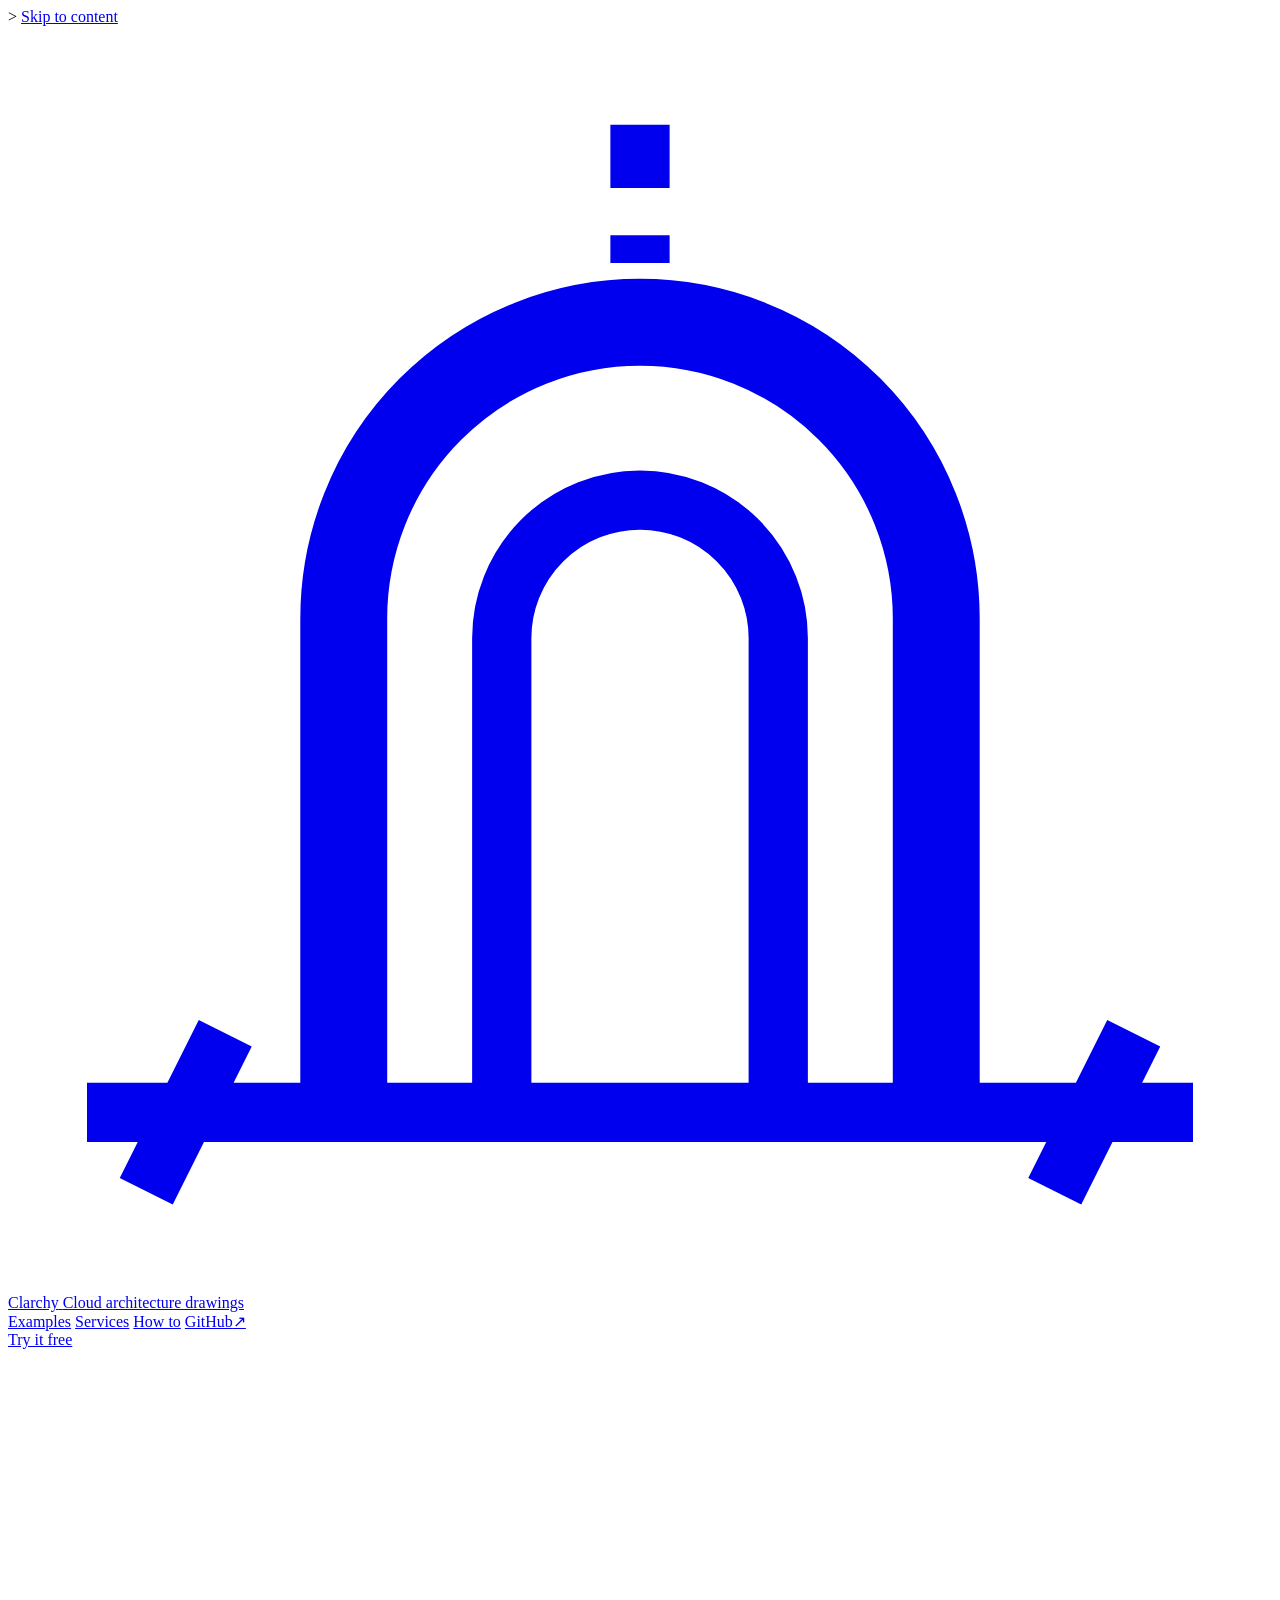
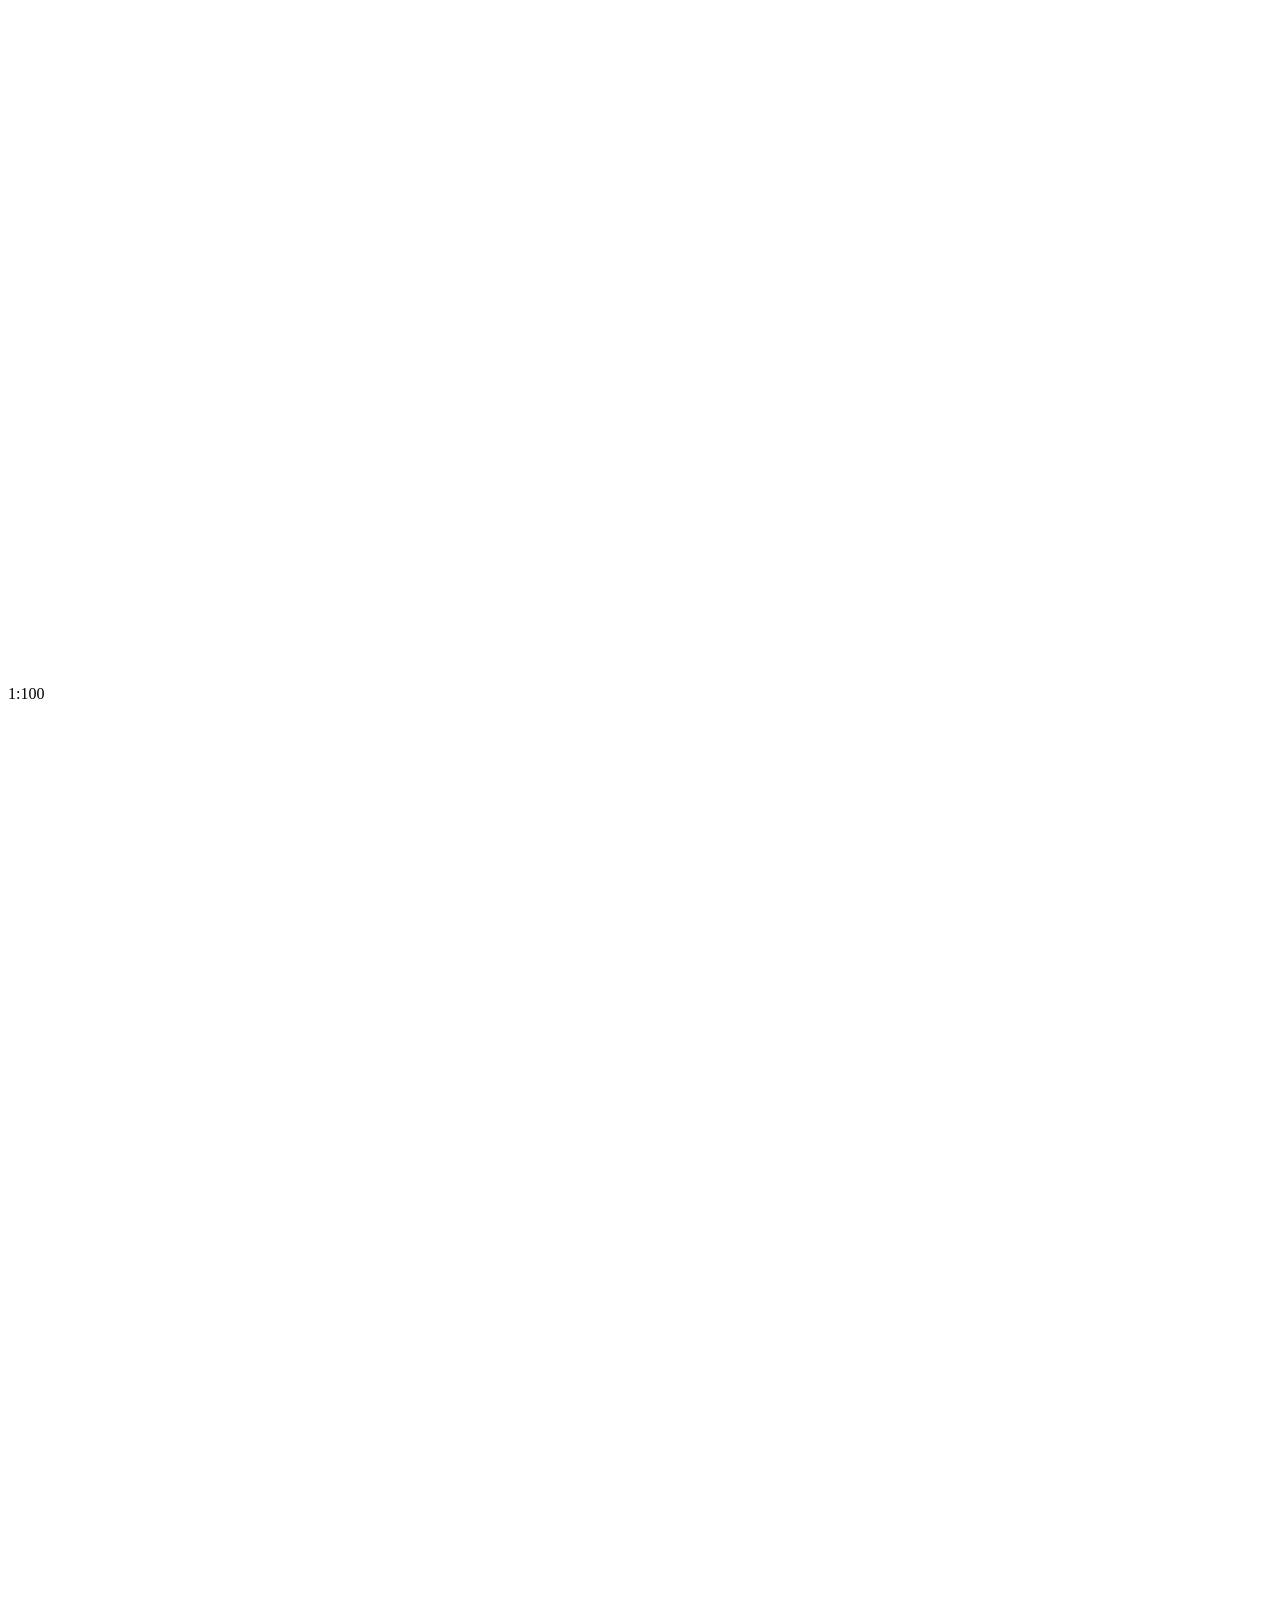
==== src/clarchy/static/index.html @ 5d0ce1a3 "Redesign the hero: what it does, that it's free, what to click The first frame now reads in two colu" ====
<!doctype html>
<html lang="en">
<head>
  <meta charset="utf-8">
  <meta name="viewport" content="width=device-width, initial-scale=1">
  <title>Clarchy · Cloud architecture from your requirements</title>
  <meta name="description" content="Paste a requirements brief or upload a document. Clarchy designs the cloud architecture, draws it for AWS, Azure, Google Cloud and open source, prices it and checks it against AI and data regulations.">
  <meta name="theme-color" content="#edf1f7" media="(prefers-color-scheme: light)">
  <meta name="theme-color" content="#0c1829" media="(prefers-color-scheme: dark)">
  <meta property="og:type" content="website">
  <meta property="og:site_name" content="Clarchy">
  <meta property="og:title" content="Clarchy · Cloud architecture from your requirements">
  <meta property="og:description" content="Diagrams, costs and policy checks for AWS, Azure, Google Cloud and open source, from a plain-language brief.">
  <meta property="og:url" content="https://clarchy.com/">
  <meta property="og:image" content="https://clarchy.com/og.png">
  <meta property="og:image:width" content="1200">
  <meta property="og:image:height" content="630">
  <meta property="og:image:alt" content="Clarchy: a cloud architecture drawing with its monthly cost">
  <meta name="twitter:card" content="summary_large_image">
  <link rel="canonical" href="https://clarchy.com/">
  <link rel="icon" href="/static/brand/favicon.ico" sizes="32x32">
  <link rel="icon" type="image/svg+xml" href="data:image/svg+xml,%3Csvg xmlns='http://www.w3.org/2000/svg' viewBox='0 0 32 32'%3E%3Crect width='32' height='32' rx='4' fill='%230a1f3d'/%3E%3Cg fill='none'%3E%3Cpath d='M4 26.5h24' stroke='%23edf1f7' stroke-width='2'/%3E%3Cpath d='M8.5 26.5V15a7.5 7.5 0 0 1 15 0v11.5' stroke='%23ff7a3d' stroke-width='2.6'/%3E%3Cpath d='M12.5 26.5V15.5a3.5 3.5 0 0 1 7 0v11' stroke='%23edf1f7' stroke-width='1.4'/%3E%3C/g%3E%3C/svg%3E">
  <link rel="apple-touch-icon" href="/static/brand/apple-touch-icon.png">
  <link rel="preload" href="/static/fonts/ibm-plex-sans-400.woff2" as="font" type="font/woff2" crossorigin>
  <link rel="preload" href="/static/fonts/archivo.woff2" as="font" type="font/woff2" crossorigin>
  <link rel="stylesheet" href="/static/app.css">
</head>
<body<!-- render:body-attrs -->>
  <a class="skip-link" href="#main">Skip to content</a>
  <header class="topbar">
    <a class="brand" href="/" aria-label="Clarchy home">
      <svg class="logo" viewBox="0 0 32 32" aria-hidden="true">
        <g fill="none" stroke="currentColor" stroke-width="1.5">
          <path d="M2 27.5h28M3.5 29.5l2-4M26.5 29.5l2-4"/>
          <path class="arch" d="M8.5 27.5V15a7.5 7.5 0 0 1 15 0v12.5" stroke-width="2.2"/>
          <path d="M12.5 27.5V15.5a3.5 3.5 0 0 1 7 0v12"/>
          <path d="M16 2.5v3.5" stroke-dasharray="1.6 1.2"/>
        </g>
      </svg>
      <span class="brand-name">Clarchy</span>
      <span class="brand-tag">Cloud architecture drawings</span>
    </a>
    <nav class="main-nav" aria-label="Sections">
      <a href="/examples/" class="main-link" data-page="examples">Examples</a>
      <a href="/services/" class="main-link" data-page="services">Services</a>
      <a href="/how-to/" class="main-link" data-page="howto">How to</a>
      <a href="https://github.com/namratabhatia21/Clarchy" class="main-link" target="_blank" rel="noopener noreferrer">GitHub<span class="ext-mark" aria-hidden="true">↗</span></a>
    </nav>
    <a class="nav-cta" href="/#brief" data-to-brief>Try it free</a>
  </header>

  <main id="main">
    <!-- Plan: describe the app, watch the agent work, explore the result -->
    <!-- page:plan -->
    <section class="page" id="page-plan" data-page="plan">
      <div class="plan-start" id="plan-start">
        <div class="instruments" aria-hidden="true">
          <div class="protractor">
            <svg class="dial-svg" viewBox="-380 -380 760 760"></svg>
            <svg class="needle-svg" viewBox="-380 -380 760 760"></svg>
          </div>
          <div class="scale-rule">
            <span class="scale-title">1:100</span>
            <svg class="scale-svg" viewBox="0 -10 48 620"></svg>
            <span class="scale-marker"></span>
          </div>
        </div>
        <section class="poster" id="poster" aria-labelledby="poster-title">
          <div class="hero-wrap">
            <div class="hero-copy">
              <p class="hero-eyebrow">Cloud architecture · AWS · Azure · Google Cloud · open source</p>
              <h1 class="poster-title lettered" id="poster-title"><span class="pt-in"><span style="--w:0">Brief</span> <span style="--w:1">in</span></span><span class="sr-only">,</span> <span class="pt-out"><span style="--w:2">drawing</span> <span style="--w:3">out</span></span><span class="sr-only">: cloud architecture drawings from your requirements</span></h1>
              <p class="hero-lead">Paste your requirements. Get a sized cloud architecture for AWS, Azure, Google Cloud or open source, priced on the three clouds. Free, in your browser.</p>
              <div class="hero-ctas">
                <button type="button" class="hero-btn hero-btn-primary" id="hero-cta" data-to-brief>Design my architecture <span aria-hidden="true">→</span></button>
                <button type="button" class="hero-btn hero-btn-ghost" data-sample-run="clinic-booking">See an example</button>
              </div>
              <p class="hero-trust">No sign-up · Runs in your browser · Word, PDF, Excel, Markdown</p>
            </div>
            <div class="hero-visual">
              <div class="poster-dial" aria-hidden="true"><!-- render:poster-dial --></div>
              <!-- render:poster-art -->
              <!-- render:hero-card -->
              <div class="hero-stamp" aria-hidden="true"><div><b>Priced daily</b><small>AWS · Azure · 8 regions</small></div></div>
            </div>
          </div>
          <div class="hero-drop" aria-hidden="true"><span>Drop your document to add it to the brief</span></div>
        </section>

        <section class="brief-frame" id="brief" aria-labelledby="brief-title">
        <div class="hero-grid">
        <div class="hero-main">
        <div class="hero">
          <p class="kicker"><!-- render:model-kicker --></p>
          <h2 id="brief-title">See your app as a model, <em>priced</em> before you build it.</h2>
          <p class="hero-sub">Paste a brief or upload a document. Clarchy designs the architecture on AWS, Azure, Google Cloud or open source, sizes every service and prices it for your region.</p>
        </div>

        <form class="composer marks" id="composer" novalidate>
          <p class="static-note" id="static-note"<!-- render:static-note-hidden -->>
            This demo has no server, so it replays recorded runs of the samples below.
            <a href="https://github.com/namratabhatia21/Clarchy#run-it-yourself" target="_blank" rel="noopener noreferrer">Run Clarchy yourself</a>
            to plan your own app.
          </p>
          <label class="sr-only" for="requirements">Requirements</label>
          <textarea id="requirements" rows="5" placeholder="A booking app for 40 clinics in the US. Patients sign in, book appointments and pay a deposit by card. HIPAA applies, about 120,000 patients, 99.95% uptime. The backend is already in Docker."></textarea>
          <div class="attachment" id="attachment" hidden>
            <span class="file-badge" id="file-badge"></span>
            <span class="file-name" id="file-name"></span>
            <span class="file-size" id="file-size"></span>
            <button type="button" class="icon-btn" id="file-remove" aria-label="Remove the attached document">×</button>
          </div>
          <div class="composer-bar">
            <label class="btn btn-ghost attach-btn" for="file-input" title="Word, PDF, Excel, Markdown or text, up to 10 MB">
              <svg viewBox="0 0 24 24" width="16" height="16" aria-hidden="true"><path d="M21 11.5 12.6 20a5.5 5.5 0 0 1-7.8-7.8l8.5-8.5a3.7 3.7 0 0 1 5.2 5.2l-8.5 8.5a1.8 1.8 0 0 1-2.6-2.6l7.8-7.8" fill="none" stroke="currentColor" stroke-width="1.8" stroke-linecap="round" stroke-linejoin="round"/></svg>
              Attach
            </label>
            <input type="file" id="file-input" class="sr-only" accept=".docx,.pdf,.xlsx,.md,.markdown,.txt,.csv">
            <label class="select-chip" id="region-option">
              <span>Region</span>
              <select id="region">
                <option value="">From the text</option><!-- render:regions -->
              </select>
            </label>
            <label class="select-chip" id="mode-option">
              <span>Planner</span>
              <select id="mode">
                <option value="auto">Best available</option>
                <option value="ai">AI agent</option>
                <option value="rules">Rule-based</option>
              </select>
            </label>
            <button type="submit" class="btn btn-primary" id="plan-button">Design architecture</button>
          </div>
          <div class="hf-settings" id="hf-settings" hidden>
            <label class="field"><span>Hugging Face token</span><input type="password" id="hf-token" autocomplete="off" spellcheck="false" placeholder="hf_…"></label>
            <label class="field"><span>Model</span><input type="text" id="hf-model" autocomplete="off" spellcheck="false"></label>
            <details class="field-more">
              <summary>Use another endpoint</summary>
              <label class="field"><span>OpenAI-compatible endpoint</span><input type="url" id="hf-endpoint" autocomplete="off" spellcheck="false" placeholder="https://router.huggingface.co/v1"></label>
              <p class="hint">For a model on your own machine, run Ollama with <code>OLLAMA_ORIGINS=*</code> and use <code>http://localhost:11434/v1</code> with a model such as <code>qwen2.5:7b</code>; leave the token empty.</p>
            </details>
            <p class="hint">Your brief and this token go straight from this browser to the model provider, whose terms apply; Clarchy receives neither. The token is forgotten when you close the tab. <a href="https://huggingface.co/settings/tokens" target="_blank" rel="noopener noreferrer">Create a free Hugging Face token ↗</a> with permission to make calls to Inference Providers.</p>
          </div>
          <p class="composer-error" id="composer-error" role="alert" hidden></p>
          <div class="drop-hint" aria-hidden="true">Drop your document here</div>
        </form>
        <!-- render:model-facts -->
        <!-- render:composer-foot -->

        <section class="samples" aria-labelledby="samples-title">
          <h2 class="label" id="samples-title">Try a sample</h2>
          <ul class="sample-list" id="sample-list"><!-- render:samples --></ul>
          <!-- render:samples-note -->
        </section>
        </div>
        <!-- render:hero-model -->
        </div>
        </section>

        <section class="story" id="story" aria-labelledby="story-title">
          <div class="story-head">
            <p class="eyebrow">Detail A · How it works</p>
            <h2 id="story-title">From brief to drawing</h2>
          </div>
          <div class="story-grid">
            <div class="story-steps">
              <article class="story-step"><span class="step-no">1</span><div><h3>Read the brief</h3><p>Type it, or drop in a Word, PDF or Excel file. Paragraphs and tables are read alike, and with the rule-based planner nothing leaves your browser.</p></div></article>
              <article class="story-step"><span class="step-no">2</span><div><h3>Mark up what matters</h3><p>The numbers that size a design are picked out: users, traffic, data, uptime, region, compliance and budget. Anything missing becomes a question for you.</p></div></article>
              <article class="story-step"><span class="step-no">3</span><div><h3>Draw the architecture</h3><p>Each service is chosen, from the edge to the data, with the reason for it in your own words.</p></div></article>
              <article class="story-step"><span class="step-no">4</span><div><h3>Add build and deploy</h3><p>Source control, CI, a registry, a release pipeline and infrastructure as code come with every design.</p></div></article>
              <article class="story-step"><span class="step-no">5</span><div><h3>Trace the workflows</h3><p>A request, a release, a background job: each one is a numbered path through the drawing.</p></div></article>
              <article class="story-step"><span class="step-no">6</span><div><h3>Every cloud, with costs</h3><p>The same design is drawn for AWS, Azure, Google Cloud and open source, priced from one month to three years.</p></div></article>
            </div>
            <div class="story-panel">
              <ol class="how-line" aria-label="How it works">
                <li><span>Read</span></li>
                <li><span>Understand</span></li>
                <li><span>Design</span></li>
                <li><span>Add build and deploy</span></li>
                <li><span>Describe workflows</span></li>
                <li><span>Map to every cloud</span></li>
              </ol>
              <div class="story-sheet">
                <svg class="story-fig" viewBox="0 0 640 440" role="img" aria-label="A requirements brief being turned into an architecture drawing, stage by stage">
              <g class="sheet-frame">
                <path class="ink" d="M8 8H632V432H8Z"/>
                <path class="ink thin" d="M8 404H632M392 404V432M512 404V432"/>
                <text x="20" y="422" class="lbl small" text-anchor="start">DETAIL A · FROM BRIEF TO DRAWING</text>
                <text x="404" y="422" class="lbl small" text-anchor="start">SCALE 1:100</text>
                <text x="524" y="422" class="lbl small" text-anchor="start">SHEET A-01</text>
              </g>
              <g data-s="1">
              <path class="ink draw" pathLength="1" d="M28 56H128L150 78V300H28Z"/>
              <path class="ink thin draw" pathLength="1" d="M128 56V78H150"/>
              <path class="ink bold draw" pathLength="1" d="M42 76H104"/>
              <path class="ink thin draw" pathLength="1" style="--d:1" d="M42 96H136"/>
              <path class="ink thin draw" pathLength="1" style="--d:2" d="M42 112H124"/>
              <path class="ink thin draw" pathLength="1" style="--d:3" d="M42 128H136"/>
              <path class="ink thin draw" pathLength="1" style="--d:4" d="M42 144H110"/>
              <path class="ink thin draw" pathLength="1" style="--d:5" d="M42 160H136"/>
              <path class="ink thin draw" pathLength="1" style="--d:6" d="M42 176H130"/>
              <path class="ink thin draw" pathLength="1" style="--d:7" d="M42 192H96"/>
              <path class="ink thin draw" pathLength="1" style="--d:8" d="M42 208H136"/>
              <path class="ink thin draw" pathLength="1" style="--d:9" d="M42 224H120"/>
              <path class="ink thin draw" pathLength="1" style="--d:10" d="M42 240H136"/>
              <path class="ink thin draw" pathLength="1" style="--d:11" d="M42 256H88"/>
              <path class="ink thin draw" pathLength="1" style="--d:12" d="M42 272H120"/>
              <text x="28" y="320" class="lbl" text-anchor="start">BRIEF.DOCX</text>
              </g>
              <g data-s="2" class="redline">
              <path class="red draw" pathLength="1" style="--d:0" d="M35 112a48 9 0 1 0 96 0a48 9 0 1 0 -96 0"/>
              <path class="red draw" pathLength="1" style="--d:2" d="M36 176a50 9 0 1 0 100 0a50 9 0 1 0 -100 0"/>
              <path class="red draw" pathLength="1" style="--d:4" d="M35 224a46 9 0 1 0 92 0a46 9 0 1 0 -92 0"/>
              <path class="red thin draw" pathLength="1" style="--d:1" d="M131 112L160 100H244"/>
              <path class="red thin draw" pathLength="1" style="--d:3" d="M136 176L160 164H244"/>
              <path class="red thin draw" pathLength="1" style="--d:5" d="M127 224L160 212H244"/>
              <text x="164" y="95" class="lbl red-text" text-anchor="start">120K PATIENTS</text>
              <text x="164" y="159" class="lbl red-text" text-anchor="start">99.95% UPTIME</text>
              <text x="164" y="207" class="lbl red-text" text-anchor="start">HIPAA · US</text>
              </g>
              <g data-s="3">
              <path class="ink dashed" d="M300 136H624V340H300Z"/>
              <text x="310" y="152" class="lbl" text-anchor="start">CLOUD · REGION</text>
              <path class="ink draw" pathLength="1" d="M269 228a7 7 0 1 0 14 0a7 7 0 1 0 -14 0M262 252a14 12 0 0 1 28 0"/>
              <text x="276" y="268" class="lbl" text-anchor="middle">USERS</text>
              <path class="ink draw" pathLength="1" style="--d:0" d="M314 200h60v44h-60Z"/>
              <text x="344.0" y="225.5" class="lbl" text-anchor="middle">EDGE</text>
              <path class="ink draw" pathLength="1" style="--d:1" d="M404 200h60v44h-60Z"/>
              <text x="434.0" y="225.5" class="lbl" text-anchor="middle">API</text>
              <path class="ink draw" pathLength="1" style="--d:2" d="M548 168h64v44h-64Z"/>
              <text x="580.0" y="193.5" class="lbl" text-anchor="middle">DATABASE</text>
              <path class="ink draw" pathLength="1" style="--d:3" d="M404 282h60v40h-60Z"/>
              <text x="434.0" y="305.5" class="lbl" text-anchor="middle">QUEUE</text>
              <path class="ink draw" pathLength="1" style="--d:4" d="M548 282h64v40h-64Z"/>
              <text x="580.0" y="305.5" class="lbl" text-anchor="middle">WORKER</text>
              <path class="ink draw" pathLength="1" style="--d:5" d="M294 222H314"/>
              <path class="ink head" d="M308 218L314 222L308 226"/>
              <path class="ink draw" pathLength="1" style="--d:6" d="M374 222H404"/>
              <path class="ink head" d="M398 218L404 222L398 226"/>
              <path class="ink draw" pathLength="1" style="--d:7" d="M464 214C506 214 506 190 548 190"/>
              <path class="ink head" d="M542 186.5L548 190L542 193.5"/>
              <path class="ink draw" pathLength="1" style="--d:8" d="M434 244V282"/>
              <path class="ink head" d="M430 276L434 282L438 276"/>
              <path class="ink draw" pathLength="1" style="--d:9" d="M464 302H548"/>
              <path class="ink head" d="M542 298L548 302L542 306"/>
              <path class="ink draw" pathLength="1" style="--d:10" d="M580 282V212"/>
              <path class="ink head" d="M576 218L580 212L584 218"/>
              </g>
              <g data-s="4">
              <path class="ink dashed" d="M300 52H624V118H300Z"/>
              <text x="310" y="68" class="lbl" text-anchor="start">BUILD AND DEPLOY</text>
              <path class="ink draw" pathLength="1" style="--d:0" d="M316 78h56v28h-56Z"/>
              <text x="344" y="96" class="lbl" text-anchor="middle">REPO</text>
              <path class="ink draw" pathLength="1" style="--d:1" d="M392 78h56v28h-56Z"/>
              <text x="420" y="96" class="lbl" text-anchor="middle">CI</text>
              <path class="ink draw" pathLength="1" style="--d:2" d="M468 78h56v28h-56Z"/>
              <text x="496" y="96" class="lbl" text-anchor="middle">IMAGE</text>
              <path class="ink draw" pathLength="1" style="--d:3" d="M548 78h56v28h-56Z"/>
              <text x="576" y="96" class="lbl" text-anchor="middle">DEPLOY</text>
              <path class="ink draw" pathLength="1" style="--d:4" d="M372 92H392M448 92H468M524 92H548"/>
              <path class="ink head" d="M386 88L392 92L386 96M462 88L468 92L462 96M542 88L548 92L542 96"/>
              <path class="ink thin dashed" d="M576 106V126H434V200"/>
              <text x="440" y="176" class="lbl small" text-anchor="start">RELEASE</text>
              </g>
              <g data-s="5">
              <circle class="bubble" cx="304" cy="206" r="8"/><text x="304" y="209.2" class="lbl num" text-anchor="middle">1</text>
              <circle class="bubble" cx="389" cy="206" r="8"/><text x="389" y="209.2" class="lbl num" text-anchor="middle">2</text>
              <circle class="bubble" cx="506" cy="186" r="8"/><text x="506" y="189.2" class="lbl num" text-anchor="middle">3</text>
              <circle class="bubble" cx="418" cy="263" r="8"/><text x="418" y="266.2" class="lbl num" text-anchor="middle">4</text>
              <circle class="bubble" cx="506" cy="288" r="8"/><text x="506" y="291.2" class="lbl num" text-anchor="middle">5</text>
              <circle class="bubble" cx="596" cy="247" r="8"/><text x="596" y="250.2" class="lbl num" text-anchor="middle">6</text>
              <circle class="flow-dot" r="4.5"><animateMotion dur="4.2s" repeatCount="indefinite" path="M276 222H434V302H580V190"/></circle>
              </g>
              <g data-s="6">
<text x="421" y="33" class="lbl tab tab0" text-anchor="middle">AWS</text>
<text x="479" y="33" class="lbl tab tab1" text-anchor="middle">AZURE</text>
<text x="537" y="33" class="lbl tab tab2" text-anchor="middle">GCP</text>
<text x="595" y="33" class="lbl tab tab3" text-anchor="middle">OSS</text>
              <rect class="tab-bar" x="392" y="39" width="58" height="2.5"/>
              <rect class="badge" x="319" y="205" width="9" height="9"/>
              <rect class="badge" x="409" y="205" width="9" height="9"/>
              <rect class="badge" x="553" y="173" width="9" height="9"/>
              <rect class="badge" x="409" y="287" width="9" height="9"/>
              <rect class="badge" x="553" y="287" width="9" height="9"/>
              <path class="ink thin" d="M300 344V376M624 344V376"/>
              <path class="ink thin draw" pathLength="1" d="M300 366H624"/>
              <path class="ink" d="M295 371L305 361M619 371L629 361"/>
              <text x="462" y="360" class="lbl" text-anchor="middle">ESTIMATED COST · 1 MONTH TO 3 YEARS</text>
              </g>
                </svg>
              </div>
            </div>
          </div>
        </section>

        <section class="coda" id="coda" aria-labelledby="coda-title">
          <div class="coda-inner">
            <div class="coda-text">
              <h2 class="coda-title" id="coda-title">See the <span>examples</span></h2>
              <div class="coda-sheet">
                <p class="coda-head"><span>Drawing register</span><span><!-- render:example-count --> designs</span></p>
                <!-- render:coda-register -->
                <p class="coda-note">Each one drawn for AWS, Azure, Google Cloud and open source, and priced on the three clouds.</p>
              </div>
              <a class="poster-btn coda-btn" href="/examples/">See examples</a>
            </div>
            <div class="coda-figure"><!-- render:coda-pantograph --></div>
          </div>
        </section>
      </div>

      <div class="run" id="run" hidden>
        <div class="run-head">
          <button type="button" class="btn btn-ghost back-btn" id="new-plan">← New plan</button>
          <span class="run-source" id="run-input-name"></span>
          <span class="run-mode" id="run-mode"></span>
        </div>
        <div class="run-notices" id="run-notices"></div>
        <details class="pipeline" id="pipeline" open>
          <summary>
            <span class="pipeline-status" id="pipeline-status">Planning…</span>
            <ol class="stepper" id="stepper" aria-hidden="true"></ol>
            <span class="pipeline-toggle"><span class="show">Show steps</span><span class="hide">Hide steps</span></span>
          </summary>
          <ol class="stages" id="stages" aria-live="polite"></ol>
        </details>
        <div class="result-placeholder" id="result-placeholder">
          <svg class="drafting-loader" viewBox="0 0 640 220" role="img" aria-label="Drafting the architecture">
            <path class="ink" d="M6 6H634V214H6Z"/>
            <path class="ink thin" d="M136 110H160M148 98V122"/>
            <path class="ink loop" pathLength="1" d="M210 110A62 62 0 1 1 86 110A62 62 0 1 1 210 110"/>
            <g class="compass">
              <path class="ink" d="M148 110L179 58L210 110"/>
              <path class="ink" d="M179 58V42"/>
              <circle class="hinge" cx="179" cy="58" r="4"/>
              <circle class="lead" cx="210" cy="110" r="3"/>
            </g>
            <path class="ink thin hatch" pathLength="1" style="--k:0" d="M290 58H612"/>
            <path class="ink thin hatch" pathLength="1" style="--k:1" d="M290 84H612"/>
            <path class="ink thin hatch" pathLength="1" style="--k:2" d="M290 110H612"/>
            <path class="ink thin hatch" pathLength="1" style="--k:3" d="M290 136H612"/>
            <path class="ink thin hatch" pathLength="1" style="--k:4" d="M290 162H612"/>
            <g class="parallel-rule">
              <path class="rule-body" d="M280 40H622V54H280Z"/>
              <path class="ink thin" d="M290 54v-5M306 54v-3M322 54v-5M338 54v-3M354 54v-5M370 54v-3M386 54v-5M402 54v-3M418 54v-5M434 54v-3M450 54v-5M466 54v-3M482 54v-5M498 54v-3M514 54v-5M530 54v-3M546 54v-5M562 54v-3M578 54v-5M594 54v-3M610 54v-5"/>
            </g>
            <path class="ink thin" d="M290 192H612M290 186V198M612 186V198"/>
            <path class="scale-tip" d="M290 182L296 192L284 192Z"/>
            <text x="24" y="202" class="lbl">DRAFTING THE ARCHITECTURE</text>
          </svg>
          <p>The design appears here when the pipeline finishes.</p>
        </div>
        <div class="workspace" id="plan-workspace" hidden></div>
      </div>
    </section>
    <!-- /page:plan -->

    <!-- Examples: reviewed reference architectures -->
    <!-- page:examples -->
    <section class="page" id="page-examples" data-page="examples" hidden>
      <!-- crumbs -->
      <div class="page-head">
        <h1>Examples</h1>
        <p><!-- render:example-count --> reviewed reference architectures. Open one to see it on every cloud, with costs.</p>
      </div>
      <div class="chips-row" id="example-filters" role="group" aria-label="Filter examples"><!-- render:example-filters --></div>
      <ul class="example-grid" id="example-grid"><!-- render:example-grid --></ul>
    </section>
    <!-- /page:examples -->

    <!-- One example on every cloud -->
    <!-- page:example -->
    <section class="page" id="page-example" data-page="example" hidden>
      <!-- crumbs -->
      <div class="workspace" id="example-workspace"><!-- render:example-head --></div>
    </section>
    <!-- /page:example -->

    <!-- Services: equivalent services across clouds -->
    <!-- page:services -->
    <section class="page catalog-layout" id="page-services" data-page="services" hidden>
      <!-- crumbs -->
      <aside class="filters" aria-label="Filters">
        <div class="filter-group">
          <h2 class="label">Stage</h2>
          <div class="filter-list" id="filter-stages"><!-- render:filter-stages --></div>
        </div>
        <div class="filter-group">
          <h2 class="label">Providers</h2>
          <div class="filter-list" id="filter-providers"><!-- render:filter-providers --></div>
        </div>
        <div class="filter-group">
          <h2 class="label">Match</h2>
          <div class="segmented full" id="filter-match"><!-- render:filter-match --></div>
        </div>
        <div class="filter-foot">
          <!-- render:catalog-review -->
          <details>
            <summary>What the match labels mean</summary>
            <dl>
              <dt>Same everywhere</dt><dd>Same concept with comparable features.</dd>
              <dt><span class="tag close">Close</span></dt><dd>Does the same job, with differences worth knowing.</dd>
              <dt><span class="tag partial">Partial</span></dt><dd>Covers only part of the job.</dd>
            </dl>
            <p>Open-source entries also count the work of running it yourself.</p>
          </details>
        </div>
      </aside>
      <div class="catalog-main">
        <div class="catalog-head">
          <div>
            <h1>Services <span class="count" id="catalog-count"><!-- render:catalog-count --></span></h1>
            <p class="catalog-sub">The service that does each job on AWS, Azure, Google Cloud and open source, and where they differ.</p>
          </div>
          <div class="catalog-controls">
            <label class="search">
              <span class="sr-only">Search services</span>
              <svg viewBox="0 0 24 24" width="16" height="16" aria-hidden="true"><circle cx="11" cy="11" r="7" fill="none" stroke="currentColor" stroke-width="2"/><path d="m20 20-3.5-3.5" stroke="currentColor" stroke-width="2" stroke-linecap="round"/></svg>
              <input type="search" id="catalog-search" placeholder="Search: Lambda, queue, KEDA…" autocomplete="off">
            </label>
            <label class="select-chip">
              <span>Sort</span>
              <select id="catalog-sort">
                <option value="stage">Stage</option>
                <option value="name">Name</option>
                <option value="differences">Differences</option>
              </select>
            </label>
          </div>
        </div>
        <ul class="catalog-results" id="catalog-results"><!-- render:catalog-results --></ul>
        <p class="empty" id="catalog-empty" hidden>No services match. Try another search or clear a filter.</p>
      </div>
    </section>
    <!-- /page:services -->

    <!-- How to: using Clarchy, step by step -->
    <!-- page:howto -->
    <section class="page" id="page-howto" data-page="howto" hidden>
      <!-- crumbs -->
      <div class="page-head">
        <h1>How to use Clarchy</h1>
        <p>From a brief to a design you can review, price and share, in six steps. Each one matches what you see on screen.</p>
      </div>
      <div class="howto">
        <nav class="howto-index" aria-label="On this page">
          <p class="label">Contents</p>
          <ol>
            <li><a href="/how-to/#howto-brief" data-section="brief"><span class="no">1</span>Write the brief</a></li>
            <li><a href="/how-to/#howto-plan" data-section="plan"><span class="no">2</span>Plan it</a></li>
            <li><a href="/how-to/#howto-drawing" data-section="drawing"><span class="no">3</span>Read the drawing</a></li>
            <li><a href="/how-to/#howto-tabs" data-section="tabs"><span class="no">4</span>Cost, policies and workflows</a></li>
            <li><a href="/how-to/#howto-answers" data-section="answers"><span class="no">5</span>Answer and re-plan</a></li>
            <li><a href="/how-to/#howto-share" data-section="share"><span class="no">6</span>Download and share</a></li>
            <li><a href="/how-to/#howto-ai" data-section="ai"><span class="no">A</span>Use an AI model</a></li>
            <li><a href="/how-to/#howto-compare" data-section="compare"><span class="no">B</span>Compare clouds</a></li>
          </ol>
        </nav>
        <div class="howto-body">
          <section class="howto-step" id="howto-brief" data-section="brief" aria-labelledby="howto-brief-title">
            <h2 id="howto-brief-title"><span class="step-no">1</span>Write the brief</h2>
            <p>Describe the app in a few plain sentences, or attach a Word, PDF, Excel, Markdown or text file of up to 10&nbsp;MB. Tables are read as well as paragraphs. Each fact below changes the design; anything you leave out becomes an assumption or a question you can answer later.</p>
            <div class="brief-card">
              <p class="label">Example brief</p>
              <p class="brief-text" id="howto-brief-text">An <mark>assistant</mark> that answers employees' questions from our <mark>HR policy documents</mark>, for about <mark>8,000 employees</mark> in <mark>Germany</mark>. Employees <mark>sign in with SSO</mark>. It needs <mark>99.9% uptime</mark>, <mark>GDPR</mark> applies, and chat history must be <mark>kept for 2 years</mark>. The budget is <mark>$4,000 a month</mark>, and our <mark>6 developers</mark> already use <mark>GitHub Copilot</mark>.</p>
              <p class="brief-found"><span class="label">Clarchy picks out</span> 8,000 users · Frankfurt region · 99.9% availability · GDPR · records kept 2 years · $4,000 a month · 6 developers</p>
              <div class="brief-actions">
                <button type="button" class="btn btn-primary" data-brief="plan">Plan this brief</button>
                <button type="button" class="btn" data-brief="edit">Edit it first</button>
              </div>
            </div>
            <div class="table-wrap">
              <table class="howto-table">
                <thead><tr><th scope="col">Say</th><th scope="col">For example</th><th scope="col">What it changes</th></tr></thead>
                <tbody>
                  <tr><th scope="row">How many people use it</th><td><q>about 8,000 employees</q> <q>120,000 patients</q></td><td>Sizes every service. Below 50,000 users the API runs as serverless functions, above that on containers. Without a number, Clarchy plans for 10,000.</td></tr>
                  <tr><th scope="row">The busiest moments</th><td><q>300 requests per second</q> <q>2,000 orders an hour</q></td><td>Sizes the API and the database for the peak.</td></tr>
                  <tr><th scope="row">How much data</th><td><q>2 TB of documents</q> <q>grows 50 GB a month</q></td><td>Sizes storage and its cost.</td></tr>
                  <tr><th scope="row">Uptime</th><td><q>99.95% uptime</q> <q>24/7</q></td><td>At 99.9% or more, services and databases are spread across zones. Without a number, Clarchy assumes 99.9%.</td></tr>
                  <tr><th scope="row">Where users are</th><td><q>users in Germany</q> <q>most customers are in India</q></td><td>Picks the region on every cloud, and the data-protection laws that apply, such as GDPR or India's DPDP Act.</td></tr>
                  <tr><th scope="row">Rules that apply</th><td><q>HIPAA applies</q> <q>PCI DSS</q> <q>SOX</q></td><td>Adds audit logging, key management and access control, and checks each rule on the Policies tab. Clarchy knows HIPAA, PCI DSS, GDPR, SOX, SOC&nbsp;2, ISO&nbsp;27001 and FedRAMP.</td></tr>
                  <tr><th scope="row">How long to keep records</th><td><q>keep records for 7 years</q></td><td>Adds backups, and archive storage for the retention period.</td></tr>
                  <tr><th scope="row">Budget</th><td><q>$4,000 a month</q> <q>$50,000 a year</q></td><td>Saved with the design, so you can hold the estimate against it.</td></tr>
                  <tr><th scope="row">What you already run</th><td><q>the backend is already in Docker</q> <q>we run Kubernetes</q></td><td>Keeps it: Docker means containers, Kubernetes means Kubernetes.</td></tr>
                  <tr><th scope="row">Your team and tools</th><td><q>6 developers</q> <q>GitHub Copilot</q> <q>Codespaces</q></td><td>Adds the developer tools you name, priced per developer.</td></tr>
                  <tr><th scope="row">AI features</th><td><q>an assistant that answers from our policy documents</q> <q>LangGraph agents</q> <q>Langfuse</q> <q>LiteLLM</q></td><td>Adds a model, document search, agent orchestration, an LLM gateway, tracing and guardrails, as the brief needs.</td></tr>
                </tbody>
              </table>
            </div>
          </section>

          <section class="howto-step" id="howto-plan" data-section="plan" aria-labelledby="howto-plan-title">
            <h2 id="howto-plan-title"><span class="step-no">2</span>Plan it</h2>
            <ol class="howto-list">
              <li>On <a href="/">Plan</a>, type or paste the brief, or click <b>Attach</b>. You can also drop a file on the box.</li>
              <li><b>Region</b>: leave <i>From the text</i> to use the place your brief names, or choose one.</li>
              <li><b>Planner</b>: the rule-based planner is instant and keeps everything in your browser. To have an AI model write the design, see <a href="/how-to/#howto-ai">Use an AI model</a>.</li>
              <li>Click <b>Design architecture</b>, or press <kbd>Ctrl</kbd>+<kbd>Enter</kbd>. The first plan downloads the planning engine, about 15&nbsp;MB; after that, plans take seconds.</li>
              <li>Six steps run: read, understand, design, add build and deploy, describe the workflows and map to every cloud. <b>Show steps</b> lists what was found at each one.</li>
            </ol>
            <p class="howto-tip"><span class="label">Tip</span><span>No brief yet? A sample, under the box, replays a recorded run of the rule-based planner.</span></p>
          </section>

          <section class="howto-step" id="howto-drawing" data-section="drawing" aria-labelledby="howto-drawing-title">
            <h2 id="howto-drawing-title"><span class="step-no">3</span>Read the drawing</h2>
            <ul class="howto-list">
              <li><b>Pick a cloud</b> with the tabs above the drawing: AWS, Azure, Google Cloud or Open source. It is the same design, drawn in each cloud's own style.</li>
              <li><b>Click any service</b> to see why it is there: the sentence of your brief that asked for it, how it connects, its sizing, its monthly cost and the alternatives.</li>
              <li><b>Actual size</b> shows the drawing at full scale. <kbd>Esc</kbd> closes the details.</li>
              <li>The <b>title block</b> under the drawing lists the cloud, the region and the number of services.</li>
            </ul>
          </section>

          <section class="howto-step" id="howto-tabs" data-section="tabs" aria-labelledby="howto-tabs-title">
            <h2 id="howto-tabs-title"><span class="step-no">4</span>Check cost, policies and workflows</h2>
            <p>The tabs next to the cloud names show the rest of the design.</p>
            <dl class="principles howto-tabs">
              <div><dt>Services</dt><dd>Every part of the design with the service it uses on this cloud, grouped by stage, and why it is there.</dd></div>
              <div><dt>Cost</dt><dd>The monthly estimate, and totals for 1 month, 6 months, 1 year and 3 years, on demand and with commitments. AWS and Azure prices come from their official price APIs and are refreshed daily; Google Cloud and third-party prices are marked approximate.</dd></div>
              <div><dt>Policies</dt><dd>The AI and data rules that apply, such as the EU AI Act, GDPR or HIPAA. Each obligation is covered by a component, a gap with a suggestion, or an action for your team. A checklist for design reviews, not legal advice.</dd></div>
              <div><dt>Workflows</dt><dd>Numbered paths through the drawing: a user's request, a release, a background job. Press <b>Play</b> to walk through one step by step.</dd></div>
              <div><dt>Spec</dt><dd>The YAML behind the drawing. Edit it and the drawing, services and costs update as you type; <b>Reset</b> brings back the plan.</dd></div>
            </dl>
          </section>

          <section class="howto-step" id="howto-answers" data-section="answers" aria-labelledby="howto-answers-title">
            <h2 id="howto-answers-title"><span class="step-no">5</span>Answer questions and re-plan</h2>
            <ol class="howto-list">
              <li>The bar above the drawing lists the <b>questions</b> your brief left open and the <b>assumptions</b> Clarchy made instead.</li>
              <li>Click <b>Answer and re-plan</b>. Answer in your own words, such as <q>50k</q>, <q>yes</q> or <q>Frankfurt</q>, or correct an assumption.</li>
              <li>Clarchy plans again with your answers. Answered questions are not asked again, and each round keeps the answers you gave before.</li>
            </ol>
          </section>

          <section class="howto-step" id="howto-share" data-section="share" aria-labelledby="howto-share-title">
            <h2 id="howto-share-title"><span class="step-no">6</span>Download and share</h2>
            <p>Use <b>Download</b>, at the top right of the result:</p>
            <dl class="principles howto-tabs">
              <div><dt>Diagram <span class="ext">.svg</span></dt><dd>For slides, documents and wikis. It stays sharp at any size.</dd></div>
              <div><dt>Explanation <span class="ext">.md</span></dt><dd>The reasoning for every component, ready for a design review.</dd></div>
              <div><dt>Spec <span class="ext">.yaml</span></dt><dd>The design itself, to keep under version control next to your code.</dd></div>
            </dl>
          </section>

          <section class="howto-step" id="howto-ai" data-section="ai" aria-labelledby="howto-ai-title">
            <h2 id="howto-ai-title"><span class="step-no">A</span>Use an AI model</h2>
            <ol class="howto-list">
              <li>In <b>Planner</b>, choose <i>Open-source model (Hugging Face)</i>.</li>
              <li>Paste a Hugging Face token that may make calls to Inference Providers (<a href="https://huggingface.co/settings/tokens" target="_blank" rel="noopener noreferrer">create one free ↗</a>), and keep or change the model.</li>
              <li>For a model on your own machine, open <b>Use another endpoint</b>: run Ollama with <code>OLLAMA_ORIGINS=*</code>, enter <code>http://localhost:11434/v1</code> and a model such as <code>qwen2.5:7b</code>, and leave the token empty.</li>
              <li>To use Claude, or the agent with other MCP servers, run Clarchy on your own machine with <code>clarchy serve</code>; the <a href="https://github.com/namratabhatia21/Clarchy#run-it-yourself" target="_blank" rel="noopener noreferrer">README on GitHub</a> shows how.</li>
            </ol>
            <p class="howto-tip"><span class="label">Privacy</span><span>The token goes from your browser straight to the model provider and is forgotten when you close the tab. With the rule-based planner, nothing leaves your browser.</span></p>
          </section>

          <section class="howto-step" id="howto-compare" data-section="compare" aria-labelledby="howto-compare-title">
            <h2 id="howto-compare-title"><span class="step-no">B</span>Compare clouds</h2>
            <ul class="howto-list">
              <li><a href="/services/">Services</a> has a card for each job a system needs, with the service that does it on every cloud. Filter by stage or cloud; <span class="tag close">Close</span> and <span class="tag partial">Partial</span> mark differences worth knowing.</li>
              <li><a href="/examples/">Examples</a> are reviewed reference architectures. Open one to see it on every cloud, with costs.</li>
            </ul>
            <div class="howto-end">
              <a class="btn btn-primary" href="/#brief">Start a plan</a>
            </div>
          </section>
        </div>
      </div>
    </section>
    <!-- /page:howto -->

    <!-- Blog: worked examples and notes -->
    <!-- page:blog -->
    <section class="page" id="page-blog" data-page="blog" hidden>
      <!-- crumbs -->
      <div class="page-head">
        <h1>Blog</h1>
        <p>Worked examples and notes on planning cloud and AI systems.</p>
      </div>
      <!-- render:post-list -->
    </section>
    <!-- /page:blog -->

    <!-- One post -->
    <!-- page:post -->
    <section class="page" id="page-post" data-page="post" hidden>
      <!-- crumbs -->
      <article class="post" id="post"><!-- render:post --></article>
    </section>
    <!-- /page:post -->

    <!-- About -->
    <!-- page:about -->
    <section class="page" id="page-about" data-page="about" hidden>
      <div class="prose-page">
        <!-- crumbs -->
        <div class="page-head">
          <h1>About Clarchy</h1>
          <p>Clarchy is an open-source side project that turns a requirements brief into a cloud architecture you can question, price and compare across AWS, Azure, Google Cloud and open source.</p>
        </div>
        <section>
          <h2>What it does</h2>
          <p>You describe a system in plain language: who uses it and how many, where they are, how much data it keeps and which rules apply. Clarchy turns that into an architecture: the services, how they connect, how changes reach production and the main workflows through it. It draws the same design for AWS, Azure, Google Cloud and open source, so you can compare them side by side, and every service links back to the sentence of your brief that called for it.</p>
        </section>
        <section>
          <h2>How it plans</h2>
          <p>Clarchy reads the brief before it designs anything: users, traffic, data, uptime, region, rules and the features asked for, each kept with the sentence it came from. Then it designs. The rule-based planner wires a standard design. An AI agent works through Clarchy's tools, and its design is accepted only once it passes a validator; quotes that don't appear in the brief are removed. Build and deploy and the mapping to every cloud are deterministic, the same for both.</p>
        </section>
        <section>
          <h2>What runs live on this site</h2>
          <p>The samples under the brief replay a run of the rule-based planner, recorded when the site was built, so they appear at once. A brief you type or upload, or a sample with a model chosen, is planned live in your browser: by the rule-based planner, or by an open-source model on Hugging Face or any OpenAI-compatible endpoint (such as Ollama on your machine), with your own access token. To plan with Claude, or to connect the agent to other MCP servers, run Clarchy on your own machine; the code and instructions are on <a href="https://github.com/namratabhatia21/Clarchy#run-it-yourself" target="_blank" rel="noopener noreferrer">GitHub</a>.</p>
        </section>
        <section>
          <h2>Where the numbers come from</h2>
          <p>AWS and Azure prices come from each provider's own price API (the AWS Price List API and the Azure Retail Prices API), refreshed every day for each of the eight regions Clarchy offers. Google Cloud prices are compiled by hand from Google's pricing pages for one region (Iowa) and marked approximate, as are third-party services such as GitHub. Each estimate lists the sizing it assumes and uses list prices: your provider's calculator and your own discounts give the final number.</p>
        </section>
        <section>
          <h2>What happens to your brief</h2>
          <p>On clarchy.com the rule-based planner runs in your browser, so your brief and documents are not uploaded anywhere. If you choose an AI model, your brief goes from your browser straight to that model's provider, with your own access token. The <a href="/privacy/">privacy page</a> has the details.</p>
        </section>
        <section class="author-bio" id="author">
          <h2>Built by Namrata Bhatia</h2>
          <p>Namrata Bhatia is an AI/ML engineer who builds production GenAI systems: agentic LLM pipelines and retrieval-augmented generation (RAG) on Azure. Clarchy is a side project, built in the open.</p>
          <p class="author-links"><a href="https://github.com/namratabhatia21" target="_blank" rel="noopener noreferrer">GitHub</a> · <a href="https://www.linkedin.com/in/namratabhatia21/" target="_blank" rel="noopener noreferrer">LinkedIn</a></p>
        </section>
        <section class="feedback" id="feedback" aria-labelledby="feedback-title">
          <h2 id="feedback-title">Feedback</h2>
          <p>Found a bug, a price that looks wrong, or a design you would draw differently? Write it here. The button opens your email app with the message addressed to Namrata, and you send it from your own account; nothing goes through clarchy.com.</p>
          <form class="feedback-form" id="feedback-form" action="mailto:namratabhatia21@gmail.com" method="get">
            <label class="field"><span>About</span>
              <select name="subject">
                <option value="Clarchy feedback">General feedback</option>
                <option value="Clarchy: something is broken">Something is broken</option>
                <option value="Clarchy: a design or price looks wrong">A design or price looks wrong</option>
                <option value="Clarchy: an idea">An idea</option>
              </select>
            </label>
            <label class="field"><span>Your message</span>
              <textarea name="body" rows="5" maxlength="1200" required></textarea>
            </label>
            <div class="feedback-actions">
              <button type="submit" class="btn btn-primary">Open in your email app</button>
              <p class="hint">No email app? Write to <a href="mailto:namratabhatia21@gmail.com">namratabhatia21@gmail.com</a>. Your address and message are used only to reply and to improve Clarchy (<a href="/privacy/">privacy</a>).</p>
            </div>
          </form>
        </section>
        <dl class="about-contact">
          <div><dt>Code</dt><dd><a href="https://github.com/namratabhatia21/Clarchy" target="_blank" rel="noopener noreferrer">github.com/namratabhatia21/Clarchy</a></dd></div>
          <div><dt>Profile</dt><dd><a href="https://www.linkedin.com/in/namratabhatia21/" target="_blank" rel="noopener noreferrer">LinkedIn</a></dd></div>
          <div><dt>Email</dt><dd><a href="mailto:namratabhatia21@gmail.com">namratabhatia21@gmail.com</a></dd></div>
          <div><dt>New here</dt><dd><a href="/how-to/">How to use Clarchy</a></dd></div>
        </dl>
      </div>
    </section>
    <!-- /page:about -->

    <!-- Privacy -->
    <!-- page:privacy -->
    <section class="page" id="page-privacy" data-page="privacy" hidden>
      <article class="prose-page">
        <!-- crumbs -->
        <div class="page-head">
          <h1>Privacy</h1>
          <p>Clarchy has no accounts, sets no cookies of its own and uses no analytics or advertising trackers. This page explains what happens to your data when you use clarchy.com, and what your browser stores.</p>
          <p class="updated">Updated 2 October 2026</p>
        </div>
        <section>
          <h2>Who runs Clarchy</h2>
          <p>Clarchy is an open-source project run by Namrata Bhatia, who is responsible for how this site handles personal data. For any question about your data, email <a href="mailto:namratabhatia21@gmail.com">namratabhatia21@gmail.com</a>.</p>
        </section>
        <section>
          <h2>Your briefs and documents</h2>
          <p>Your brief and any document you attach are read and planned in your browser. With the rule-based planner they never leave it; Clarchy does not receive or store them.</p>
        </section>
        <section>
          <h2>If you use an AI model</h2>
          <p>If you choose an open-source model through Hugging Face, or another endpoint you enter, your browser sends your brief to that provider together with the access token you paste. Clarchy receives neither. The provider's terms and privacy policy apply to the request, and it may process it outside your country. Only send a model a brief you are allowed to share with that provider, and leave out personal or confidential details it doesn't need.</p>
        </section>
        <section id="cookies">
          <h2>Cookies and browser storage</h2>
          <p>Clarchy sets no cookies. To work, the planner keeps a few things in your browser's storage, on your device only:</p>
          <div class="table-wrap">
            <table class="howto-table">
              <thead><tr><th scope="col">What</th><th scope="col">Stored in</th><th scope="col">Why</th><th scope="col">Kept until</th></tr></thead>
              <tbody>
                <tr><th scope="row">The brief you are writing</th><td>Session storage (<code>clarchy.plan-draft</code>)</td><td>So a reload or a visit to another page doesn't lose it</td><td>You close the tab</td></tr>
                <tr><th scope="row">The access token you paste</th><td>Session storage (<code>clarchy.hf</code>)</td><td>To send it to the model provider you chose</td><td>You close the tab</td></tr>
                <tr><th scope="row">Your planner, model and endpoint choices</th><td>Local storage (<code>clarchy.hf</code>)</td><td>So the planner you picked stays picked</td><td>You clear the site's data</td></tr>
              </tbody>
            </table>
          </div>
          <p>Your browser also caches the planning engine it downloads, as it does any site's files, so the next plan starts faster. Cloudflare, which hosts the site, may set a strictly necessary security cookie (<code>__cf_bm</code>) when it checks for automated traffic.</p>
          <p>Nothing is stored for analytics, advertising or tracking, and everything above only serves what you asked the site to do, so the site shows no cookie banner. You can delete all of it at any time in your browser's settings for clarchy.com.</p>
        </section>
        <section>
          <h2>Downloads from other services</h2>
          <p>The first time you plan, your browser downloads Pyodide, which runs Python in the browser, and its packages from the jsDelivr network. Like any download, this shares your IP address with jsDelivr. Everything else, including fonts, comes from clarchy.com.</p>
        </section>
        <section>
          <h2>Hosting</h2>
          <p>clarchy.com is hosted by Cloudflare. Like any web host, Cloudflare processes technical data such as your IP address and browser type to deliver the site and protect it from abuse. See <a href="https://www.cloudflare.com/privacypolicy/" target="_blank" rel="noopener noreferrer">Cloudflare's privacy policy</a>. If you use the copy of Clarchy on Hugging Face Spaces, Hugging Face hosts that page and its privacy policy applies there.</p>
        </section>
        <section>
          <h2>Links to other sites</h2>
          <p>Links to GitHub, LinkedIn, the cloud providers' pricing pages and other sites take you to those sites, whose own privacy policies apply. Clarchy embeds no content from them.</p>
        </section>
        <section>
          <h2>Emails</h2>
          <p>Feedback from the About page goes from your own email app to namratabhatia21@gmail.com; nothing passes through clarchy.com. If you email Clarchy, your address and message are used only to reply to you and to improve Clarchy, on the basis of a legitimate interest in answering you. They are not shared or used for marketing, and they are deleted if you ask.</p>
        </section>
        <section>
          <h2>Your rights</h2>
          <p>Clarchy keeps no personal data about you other than emails you send. Wherever you live, you can ask to see, correct or delete personal data held about you, or object to its use, by emailing <a href="mailto:namratabhatia21@gmail.com">namratabhatia21@gmail.com</a>; laws such as the GDPR and the UK GDPR give many people these rights, and Clarchy gives them to everyone. You can also complain to the data protection authority where you live or work. Clarchy is published from France, whose authority is the <a href="https://www.cnil.fr/" target="_blank" rel="noopener noreferrer">CNIL</a>.</p>
        </section>
        <section>
          <h2>Children</h2>
          <p>Clarchy is a tool for people who design software systems and is not directed at children.</p>
        </section>
        <section>
          <h2>Changes</h2>
          <p>If this changes, this page will say so and its date will change.</p>
        </section>
      </article>
    </section>
    <!-- /page:privacy -->

    <!-- Terms -->
    <!-- page:terms -->
    <section class="page" id="page-terms" data-page="terms" hidden>
      <article class="prose-page">
        <!-- crumbs -->
        <div class="page-head">
          <h1>Terms of use</h1>
          <p>By using clarchy.com you agree to these terms. They are short because the site is free, needs no account and has nothing to install.</p>
          <p class="updated">Updated 2 October 2026</p>
        </div>
        <section>
          <h2>What Clarchy gives you</h2>
          <p>Clarchy produces suggested architectures, diagrams, cost estimates and policy checklists from the information you give it. They are a starting point for design work and review, not a finished design. Designs made with an AI model can be wrong or incomplete, like any AI output; check them as you would a colleague's draft.</p>
        </section>
        <section>
          <h2>Free of charge</h2>
          <p>Clarchy is free to use. There is nothing to buy, so there are no payments, subscriptions or refunds.</p>
        </section>
        <section>
          <h2>Estimates are not quotes</h2>
          <p>Costs are estimated from public list prices and the sizing shown with each estimate. Your actual bill depends on your usage, region, discounts and the provider's current prices. Check with the provider's pricing calculator before you commit.</p>
        </section>
        <section>
          <h2>Policy checks are not legal advice</h2>
          <p>The policies view is a design checklist that points to the source texts. It does not tell you whether you comply with any law or standard. For that, ask a qualified professional.</p>
        </section>
        <section>
          <h2>Your responsibility</h2>
          <p>You decide what to build and deploy. Review any design for security, reliability, cost and compliance before you use it.</p>
        </section>
        <section>
          <h2>Your content</h2>
          <p>You keep all rights to the briefs and documents you use with Clarchy. Briefs planned in your browser are not sent to Clarchy. If you send a brief to an AI model, you are responsible for being allowed to share it with that provider, whose terms apply to it.</p>
        </section>
        <section>
          <h2>Acceptable use</h2>
          <p>Don't try to disrupt or overload the site, or use it to break the law.</p>
        </section>
        <section>
          <h2>The code</h2>
          <p>Clarchy's source code is open source under the <a href="https://github.com/namratabhatia21/Clarchy/blob/main/LICENSE" target="_blank" rel="noopener noreferrer">Apache License 2.0</a>; that licence, not these terms, governs your use of the code. The icons, logos and fonts it ships stay under their owners' terms, listed in its <a href="https://github.com/namratabhatia21/Clarchy/blob/main/NOTICE" target="_blank" rel="noopener noreferrer">NOTICE</a> file.</p>
        </section>
        <section>
          <h2>Names and trademarks</h2>
          <p>AWS, Azure, Google Cloud and other product names belong to their owners. Diagrams use AWS's, Microsoft's and Google's architecture icons and open-source projects' own logos, under each owner's terms for them. Clarchy is independent and not affiliated with or endorsed by any cloud provider.</p>
        </section>
        <section>
          <h2>No warranty</h2>
          <p>The site is provided as it is, without warranties of any kind. As far as the law allows, Clarchy is not liable for any loss arising from your use of the site or of the designs and estimates it produces. Nothing in these terms limits any liability that the law does not allow to be limited.</p>
        </section>
        <section>
          <h2>Governing law</h2>
          <p>Clarchy is offered free to people everywhere. Because its publisher lives in France, these terms are governed by French law. If you use Clarchy as a consumer, you also keep the protection of the mandatory consumer laws of the country where you live.</p>
        </section>
        <section id="legal-notice">
          <h2>Legal notice</h2>
          <p><b>Publisher, responsible for the content:</b> Namrata Bhatia, a private individual who publishes Clarchy as a free, non-professional project. Contact: <a href="mailto:namratabhatia21@gmail.com">namratabhatia21@gmail.com</a>.</p>
          <p><b>Host:</b> Cloudflare, Inc., 101 Townsend St, San Francisco, CA 94107, United States (<a href="https://www.cloudflare.com/" target="_blank" rel="noopener noreferrer">cloudflare.com</a>). The copy on Hugging Face Spaces is hosted by Hugging Face (<a href="https://huggingface.co/" target="_blank" rel="noopener noreferrer">huggingface.co</a>).</p>
        </section>
        <section>
          <h2>Changes</h2>
          <p>These terms may change; the date above shows the current version. Questions: <a href="mailto:namratabhatia21@gmail.com">namratabhatia21@gmail.com</a>.</p>
        </section>
      </article>
    </section>
    <!-- /page:terms -->
  </main>

  <footer class="footer">
    <dl class="sheet-title">
      <div class="brand-cell"><dt>Project</dt><dd id="project-name"<!-- render:version-title -->>Clarchy</dd></div>
      <div><dt>Sheet</dt><dd id="sheet-name"><!-- render:sheet --></dd></div>
      <div><dt>Built by</dt><dd><a href="/about/#author">Namrata Bhatia</a></dd></div>
      <div><dt>Prices</dt><dd id="prices-as-of"><!-- render:prices-as-of --></dd></div>
      <div class="notes"><dt>Notes</dt><dd>Estimates use public list prices. Service names and icons belong to their owners; Clarchy is not affiliated with any cloud provider.</dd></div>
    </dl>
    <p class="footer-links"><span id="copyright"><!-- render:copyright --></span><a href="/about/">About</a><a href="/about/#feedback">Feedback</a><!-- render:blog-link --><a href="/privacy/">Privacy</a><a href="/privacy/#cookies">Cookies</a><a href="/terms/">Terms</a><a href="/terms/#legal-notice">Legal notice</a><a href="https://github.com/namratabhatia21/Clarchy" target="_blank" rel="noopener noreferrer">GitHub</a><!-- render:engine-chip --></p>
  </footer>

  <template id="workspace-template">
    <div class="ws-head">
      <div class="ws-title">
        <h2 class="ws-name"></h2>
        <p class="ws-summary"></p>
        <p class="ws-meta"></p>
      </div>
      <div class="ws-actions">
        <details class="menu">
          <summary class="btn"><span class="menu-label">Download</span>
            <svg viewBox="0 0 24 24" width="14" height="14" aria-hidden="true"><path d="m6 9 6 6 6-6" fill="none" stroke="currentColor" stroke-width="2" stroke-linecap="round" stroke-linejoin="round"/></svg>
          </summary>
          <div class="menu-list">
            <button type="button" data-action="svg">Diagram <span>.svg</span></button>
            <button type="button" data-action="md">Explanation <span>.md</span></button>
            <button type="button" data-action="yaml">Spec <span>.yaml</span></button>
          </div>
        </details>
        <span class="dl-status" role="status"></span>
      </div>
    </div>
    <details class="ws-review-notes" hidden>
      <summary><span class="review-icon" aria-hidden="true">?</span><span class="review-title"></span>
        <button type="button" class="btn btn-small answer-btn" hidden>Answer and re-plan</button></summary>
      <div class="ws-notes"></div>
      <form class="answer-form" hidden novalidate></form>
    </details>
    <div class="ws-frame">
      <div class="ws-bar">
        <div class="ws-provider-bar" role="tablist" aria-label="Cloud provider"></div>
        <div class="ws-views" role="tablist" aria-label="View">
          <button type="button" role="tab" class="ws-view-tab" data-view="diagram" aria-selected="true">Diagram</button>
          <button type="button" role="tab" class="ws-view-tab" data-view="bill" aria-selected="false">Services</button>
          <button type="button" role="tab" class="ws-view-tab" data-view="cost" aria-selected="false">Cost</button>
          <button type="button" role="tab" class="ws-view-tab" data-view="policies" aria-selected="false">Policies</button>
          <button type="button" role="tab" class="ws-view-tab" data-view="workflows" aria-selected="false">Workflows</button>
          <button type="button" role="tab" class="ws-view-tab" data-view="spec" aria-selected="false">Spec <span class="status-dot"></span></button>
        </div>
      </div>
      <div class="ws-body">
        <div class="banner ws-banner" hidden></div>
        <section class="ws-view" data-view="diagram">
          <div class="ws-diagram">
            <div class="sheet marks">
              <div class="canvas-wrap">
                <div class="canvas ws-canvas" aria-live="polite"></div>
                <button type="button" class="btn btn-small zoom-toggle" aria-pressed="false">Actual size</button>
              </div>
              <dl class="title-block">
                <div><dt>Drawing</dt><dd class="tb-name"></dd></div>
                <div><dt>Cloud</dt><dd class="tb-provider"></dd></div>
                <div><dt>Region</dt><dd class="tb-region"></dd></div>
                <div><dt>Services</dt><dd class="tb-count"></dd></div>
                <div><dt>Scale</dt><dd title="Not to scale">NTS</dd></div>
                <div><dt>Sheet</dt><dd class="tb-sheet"></dd></div>
              </dl>
            </div>
            <aside class="inspector" hidden aria-label="Component details">
              <button type="button" class="inspector-close" aria-label="Close details">×</button>
              <div class="inspector-body"></div>
            </aside>
          </div>
          <p class="hint">Click a service to see why it is there. <span class="ws-review"></span> <span class="icon-note"></span></p>
        </section>
        <section class="ws-view" data-view="bill" hidden>
          <div class="bill"></div>
        </section>
        <section class="ws-view" data-view="cost" hidden>
          <div class="cost"></div>
        </section>
        <section class="ws-view" data-view="policies" hidden>
          <div class="policies"></div>
        </section>
        <section class="ws-view" data-view="workflows" hidden>
          <div class="wf-layout">
            <div class="wf-side">
              <div class="chips-row wf-tabs" role="tablist" aria-label="Workflow"></div>
              <div class="wf-controls">
                <button type="button" class="btn btn-small btn-accent" data-wf="play">Play</button>
                <button type="button" class="btn btn-small btn-icon" data-wf="prev" aria-label="Previous step">←</button>
                <button type="button" class="btn btn-small btn-icon" data-wf="next" aria-label="Next step">→</button>
                <span class="wf-position"></span>
              </div>
              <ol class="wf-steps"></ol>
            </div>
            <div class="canvas wf-canvas"></div>
          </div>
        </section>
        <section class="ws-view" data-view="spec" hidden>
          <div class="editor-bar">
            <span class="hint editor-hint">Edits re-validate and redraw as you type.</span>
            <button type="button" class="btn btn-small editor-reset">Reset</button>
          </div>
          <p class="hint editor-readonly" hidden>Read-only in this demo. Run <code>clarchy serve</code> to edit specs live.</p>
          <textarea class="spec-editor" spellcheck="false" aria-label="Spec YAML"></textarea>
          <ul class="errors"></ul>
        </section>
      </div>
    </div>
  </template>

  <script src="/static/core.js"></script>
  <script src="/static/drafting.js"></script>
  <script src="/static/workspace.js"></script>
  <script src="/static/plan.js"></script>
  <script src="/static/examples.js"></script>
  <script src="/static/services.js"></script>
  <script src="/static/blog.js"></script>
  <script src="/static/howto.js"></script>
  <script src="/static/app.js"></script>
</body>
</html>
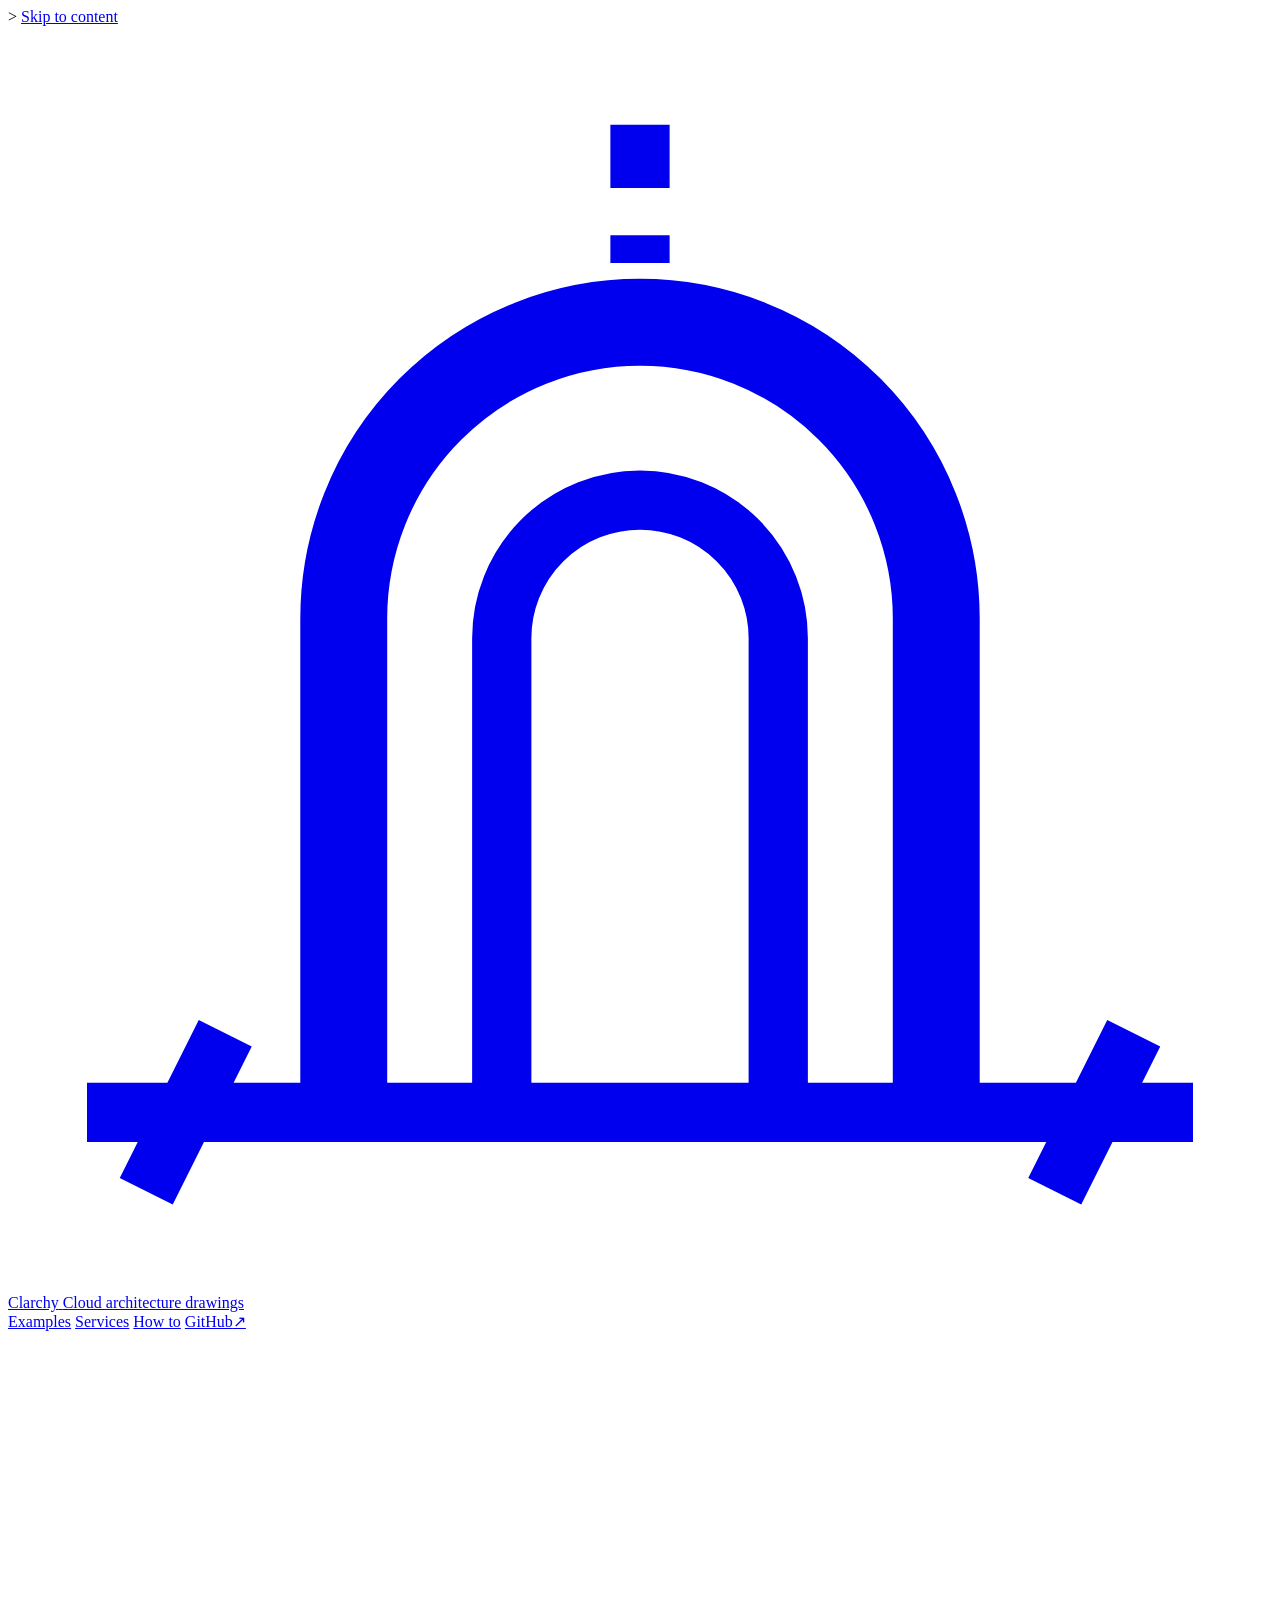
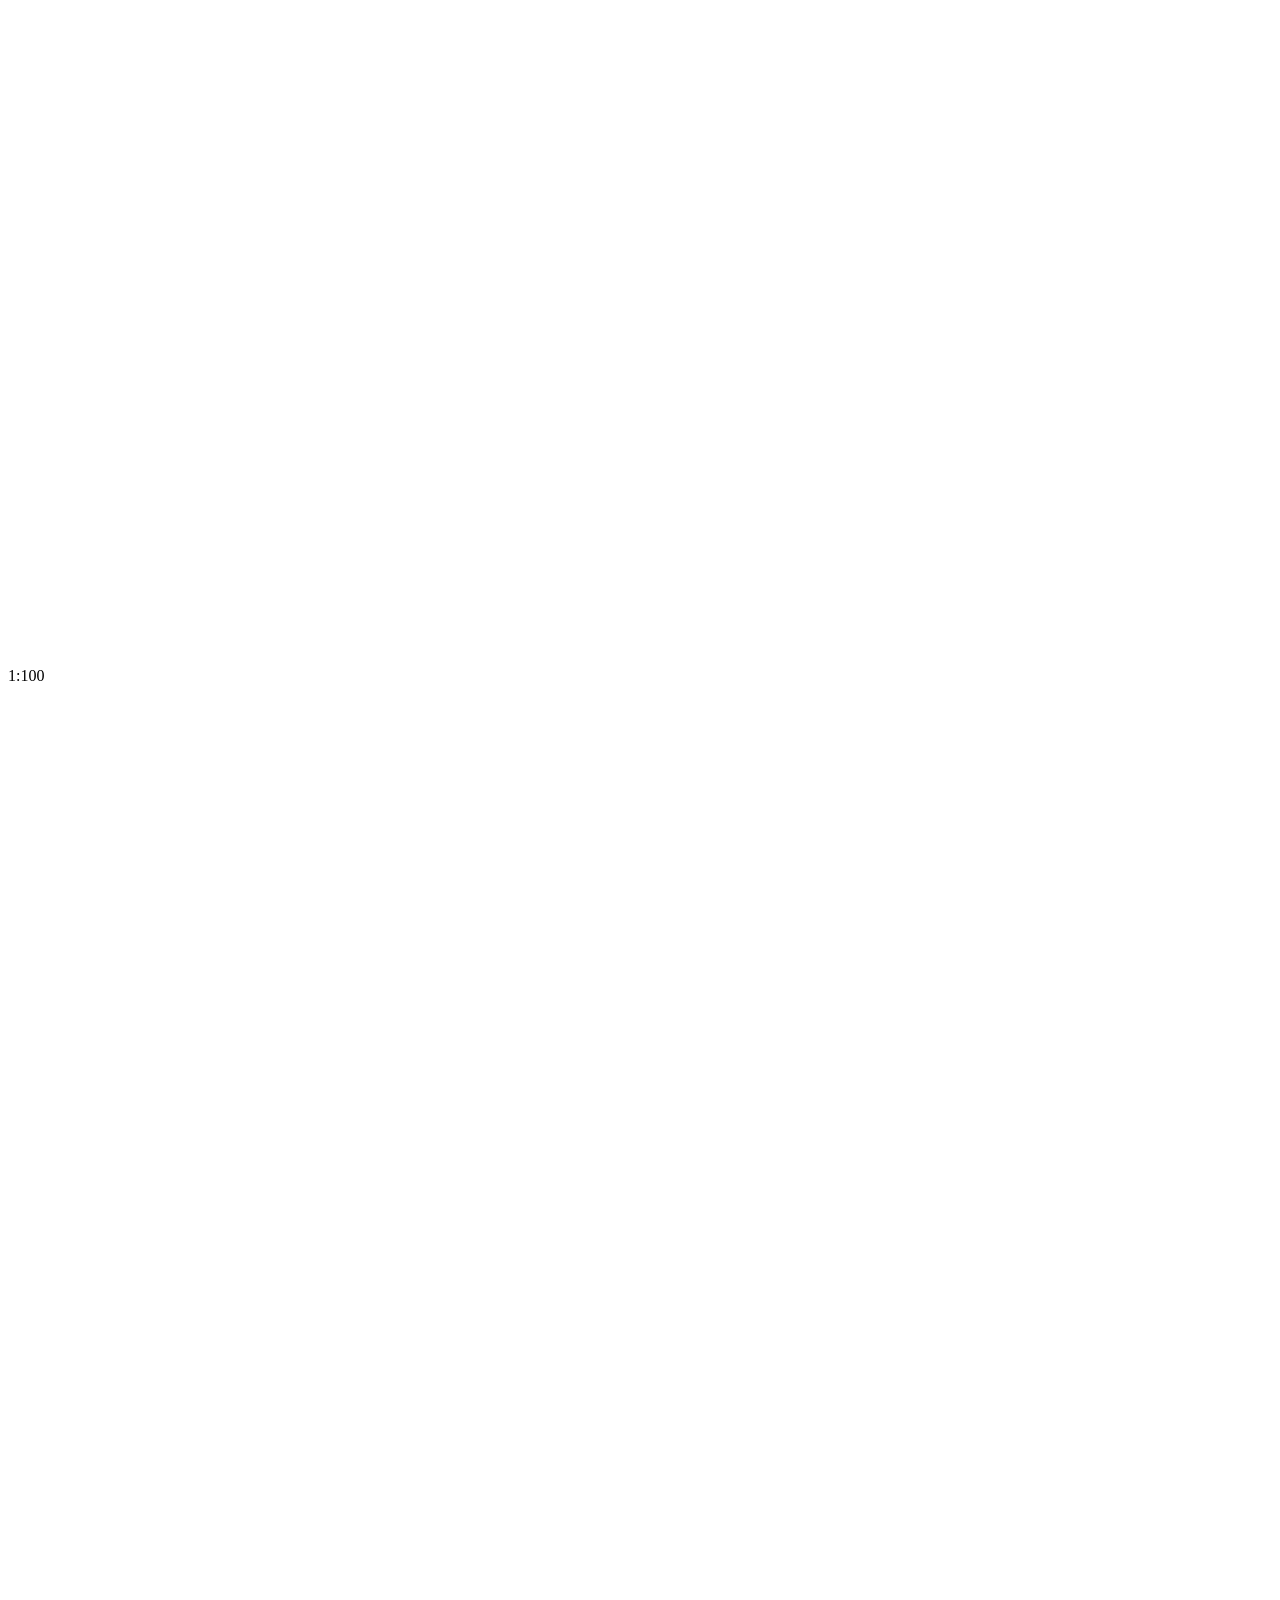
==== commit 6a66b023: "Merge 18d182aaffa34f33d7a38bd2f21d5519e8ba8db3 into 7c76431e17b95d47f627926fb6d41c550e588d5c" ====
--- a/src/clarchy/static/index.html
+++ b/src/clarchy/static/index.html
@@ -46,7 +46,6 @@
       <a href="/how-to/" class="main-link" data-page="howto">How to</a>
       <a href="https://github.com/namratabhatia21/Clarchy" class="main-link" target="_blank" rel="noopener noreferrer">GitHub<span class="ext-mark" aria-hidden="true">↗</span></a>
     </nav>
-    <a class="nav-cta" href="/#brief" data-to-brief>Try it free</a>
   </header>
 
   <main id="main">
@@ -66,25 +65,17 @@
           </div>
         </div>
         <section class="poster" id="poster" aria-labelledby="poster-title">
-          <div class="hero-wrap">
-            <div class="hero-copy">
-              <p class="hero-eyebrow">Cloud architecture · AWS · Azure · Google Cloud · open source</p>
-              <h1 class="poster-title lettered" id="poster-title"><span class="pt-in"><span style="--w:0">Brief</span> <span style="--w:1">in</span></span><span class="sr-only">,</span> <span class="pt-out"><span style="--w:2">drawing</span> <span style="--w:3">out</span></span><span class="sr-only">: cloud architecture drawings from your requirements</span></h1>
-              <p class="hero-lead">Paste your requirements. Get a sized cloud architecture for AWS, Azure, Google Cloud or open source, priced on the three clouds. Free, in your browser.</p>
-              <div class="hero-ctas">
-                <button type="button" class="hero-btn hero-btn-primary" id="hero-cta" data-to-brief>Design my architecture <span aria-hidden="true">→</span></button>
-                <button type="button" class="hero-btn hero-btn-ghost" data-sample-run="clinic-booking">See an example</button>
-              </div>
-              <p class="hero-trust">No sign-up · Runs in your browser · Word, PDF, Excel, Markdown</p>
+          <div class="poster-canvas">
+            <h1 class="poster-title lettered" id="poster-title"><span class="pt-in"><span style="--w:0">Brief</span> <span style="--w:1">in</span></span><span class="sr-only">,</span> <span class="pt-out"><span style="--w:2">drawing</span> <span style="--w:3">out</span></span></h1>
+            <div class="poster-dial" aria-hidden="true"><!-- render:poster-dial --></div>
+            <!-- render:poster-art -->
+            <div class="poster-stamp" aria-hidden="true"><div><b>Priced daily</b><small>AWS · Azure · 8 regions</small></div></div>
+            <button type="button" class="poster-tag" data-to-brief aria-label="Drop a PDF in the brief box">Drop a PDF</button>
+            <div class="poster-cta">
+              <button type="button" class="poster-btn" data-to-brief>Design architecture</button>
+              <p>A cloud architecture from your brief, drawn for AWS, Azure, Google Cloud and open source. Free, in your browser.</p>
             </div>
-            <div class="hero-visual">
-              <div class="poster-dial" aria-hidden="true"><!-- render:poster-dial --></div>
-              <!-- render:poster-art -->
-              <!-- render:hero-card -->
-              <div class="hero-stamp" aria-hidden="true"><div><b>Priced daily</b><small>AWS · Azure · 8 regions</small></div></div>
-            </div>
-          </div>
-          <div class="hero-drop" aria-hidden="true"><span>Drop your document to add it to the brief</span></div>
+          </div>
         </section>
 
         <section class="brief-frame" id="brief" aria-labelledby="brief-title">
@@ -623,31 +614,10 @@
           <p>Namrata Bhatia is an AI/ML engineer who builds production GenAI systems: agentic LLM pipelines and retrieval-augmented generation (RAG) on Azure. Clarchy is a side project, built in the open.</p>
           <p class="author-links"><a href="https://github.com/namratabhatia21" target="_blank" rel="noopener noreferrer">GitHub</a> · <a href="https://www.linkedin.com/in/namratabhatia21/" target="_blank" rel="noopener noreferrer">LinkedIn</a></p>
         </section>
-        <section class="feedback" id="feedback" aria-labelledby="feedback-title">
-          <h2 id="feedback-title">Feedback</h2>
-          <p>Found a bug, a price that looks wrong, or a design you would draw differently? Write it here. The button opens your email app with the message addressed to Namrata, and you send it from your own account; nothing goes through clarchy.com.</p>
-          <form class="feedback-form" id="feedback-form" action="mailto:namratabhatia21@gmail.com" method="get">
-            <label class="field"><span>About</span>
-              <select name="subject">
-                <option value="Clarchy feedback">General feedback</option>
-                <option value="Clarchy: something is broken">Something is broken</option>
-                <option value="Clarchy: a design or price looks wrong">A design or price looks wrong</option>
-                <option value="Clarchy: an idea">An idea</option>
-              </select>
-            </label>
-            <label class="field"><span>Your message</span>
-              <textarea name="body" rows="5" maxlength="1200" required></textarea>
-            </label>
-            <div class="feedback-actions">
-              <button type="submit" class="btn btn-primary">Open in your email app</button>
-              <p class="hint">No email app? Write to <a href="mailto:namratabhatia21@gmail.com">namratabhatia21@gmail.com</a>. Your address and message are used only to reply and to improve Clarchy (<a href="/privacy/">privacy</a>).</p>
-            </div>
-          </form>
-        </section>
         <dl class="about-contact">
           <div><dt>Code</dt><dd><a href="https://github.com/namratabhatia21/Clarchy" target="_blank" rel="noopener noreferrer">github.com/namratabhatia21/Clarchy</a></dd></div>
           <div><dt>Profile</dt><dd><a href="https://www.linkedin.com/in/namratabhatia21/" target="_blank" rel="noopener noreferrer">LinkedIn</a></dd></div>
-          <div><dt>Email</dt><dd><a href="mailto:namratabhatia21@gmail.com">namratabhatia21@gmail.com</a></dd></div>
+          <div><dt>Email</dt><dd><a href="mailto:namrata.bhatia@clarchy.com">namrata.bhatia@clarchy.com</a></dd></div>
           <div><dt>New here</dt><dd><a href="/how-to/">How to use Clarchy</a></dd></div>
         </dl>
       </div>
@@ -666,7 +636,7 @@
         </div>
         <section>
           <h2>Who runs Clarchy</h2>
-          <p>Clarchy is an open-source project run by Namrata Bhatia, who is responsible for how this site handles personal data. For any question about your data, email <a href="mailto:namratabhatia21@gmail.com">namratabhatia21@gmail.com</a>.</p>
+          <p>Clarchy is an open-source project run by Namrata Bhatia, who is responsible for how this site handles personal data. For any question about your data, email <a href="mailto:namrata.bhatia@clarchy.com">namrata.bhatia@clarchy.com</a>.</p>
         </section>
         <section>
           <h2>Your briefs and documents</h2>
@@ -706,11 +676,11 @@
         </section>
         <section>
           <h2>Emails</h2>
-          <p>Feedback from the About page goes from your own email app to namratabhatia21@gmail.com; nothing passes through clarchy.com. If you email Clarchy, your address and message are used only to reply to you and to improve Clarchy, on the basis of a legitimate interest in answering you. They are not shared or used for marketing, and they are deleted if you ask.</p>
+          <p>If you email Clarchy, your address and message are used only to reply to you and to improve Clarchy, on the basis of a legitimate interest in answering you. They are not shared or used for marketing, and they are deleted if you ask.</p>
         </section>
         <section>
           <h2>Your rights</h2>
-          <p>Clarchy keeps no personal data about you other than emails you send. Wherever you live, you can ask to see, correct or delete personal data held about you, or object to its use, by emailing <a href="mailto:namratabhatia21@gmail.com">namratabhatia21@gmail.com</a>; laws such as the GDPR and the UK GDPR give many people these rights, and Clarchy gives them to everyone. You can also complain to the data protection authority where you live or work. Clarchy is published from France, whose authority is the <a href="https://www.cnil.fr/" target="_blank" rel="noopener noreferrer">CNIL</a>.</p>
+          <p>Clarchy keeps no personal data about you other than emails you send. Where data protection law such as the GDPR or the UK GDPR applies, you can ask to see, correct or delete personal data held about you, or object to its use, by emailing <a href="mailto:namrata.bhatia@clarchy.com">namrata.bhatia@clarchy.com</a>. You can also complain to your local data protection authority.</p>
         </section>
         <section>
           <h2>Children</h2>
@@ -775,17 +745,8 @@
           <p>The site is provided as it is, without warranties of any kind. As far as the law allows, Clarchy is not liable for any loss arising from your use of the site or of the designs and estimates it produces. Nothing in these terms limits any liability that the law does not allow to be limited.</p>
         </section>
         <section>
-          <h2>Governing law</h2>
-          <p>Clarchy is offered free to people everywhere. Because its publisher lives in France, these terms are governed by French law. If you use Clarchy as a consumer, you also keep the protection of the mandatory consumer laws of the country where you live.</p>
-        </section>
-        <section id="legal-notice">
-          <h2>Legal notice</h2>
-          <p><b>Publisher, responsible for the content:</b> Namrata Bhatia, a private individual who publishes Clarchy as a free, non-professional project. Contact: <a href="mailto:namratabhatia21@gmail.com">namratabhatia21@gmail.com</a>.</p>
-          <p><b>Host:</b> Cloudflare, Inc., 101 Townsend St, San Francisco, CA 94107, United States (<a href="https://www.cloudflare.com/" target="_blank" rel="noopener noreferrer">cloudflare.com</a>). The copy on Hugging Face Spaces is hosted by Hugging Face (<a href="https://huggingface.co/" target="_blank" rel="noopener noreferrer">huggingface.co</a>).</p>
-        </section>
-        <section>
           <h2>Changes</h2>
-          <p>These terms may change; the date above shows the current version. Questions: <a href="mailto:namratabhatia21@gmail.com">namratabhatia21@gmail.com</a>.</p>
+          <p>These terms may change; the date above shows the current version. Questions: <a href="mailto:namrata.bhatia@clarchy.com">namrata.bhatia@clarchy.com</a>.</p>
         </section>
       </article>
     </section>
@@ -800,7 +761,7 @@
       <div><dt>Prices</dt><dd id="prices-as-of"><!-- render:prices-as-of --></dd></div>
       <div class="notes"><dt>Notes</dt><dd>Estimates use public list prices. Service names and icons belong to their owners; Clarchy is not affiliated with any cloud provider.</dd></div>
     </dl>
-    <p class="footer-links"><span id="copyright"><!-- render:copyright --></span><a href="/about/">About</a><a href="/about/#feedback">Feedback</a><!-- render:blog-link --><a href="/privacy/">Privacy</a><a href="/privacy/#cookies">Cookies</a><a href="/terms/">Terms</a><a href="/terms/#legal-notice">Legal notice</a><a href="https://github.com/namratabhatia21/Clarchy" target="_blank" rel="noopener noreferrer">GitHub</a><!-- render:engine-chip --></p>
+    <p class="footer-links"><span id="copyright"><!-- render:copyright --></span><a href="/about/">About</a><!-- render:blog-link --><a href="/privacy/">Privacy</a><a href="/privacy/#cookies">Cookies</a><a href="/terms/">Terms</a><a href="https://github.com/namratabhatia21/Clarchy" target="_blank" rel="noopener noreferrer">GitHub</a><!-- render:engine-chip --></p>
   </footer>
 
   <template id="workspace-template">
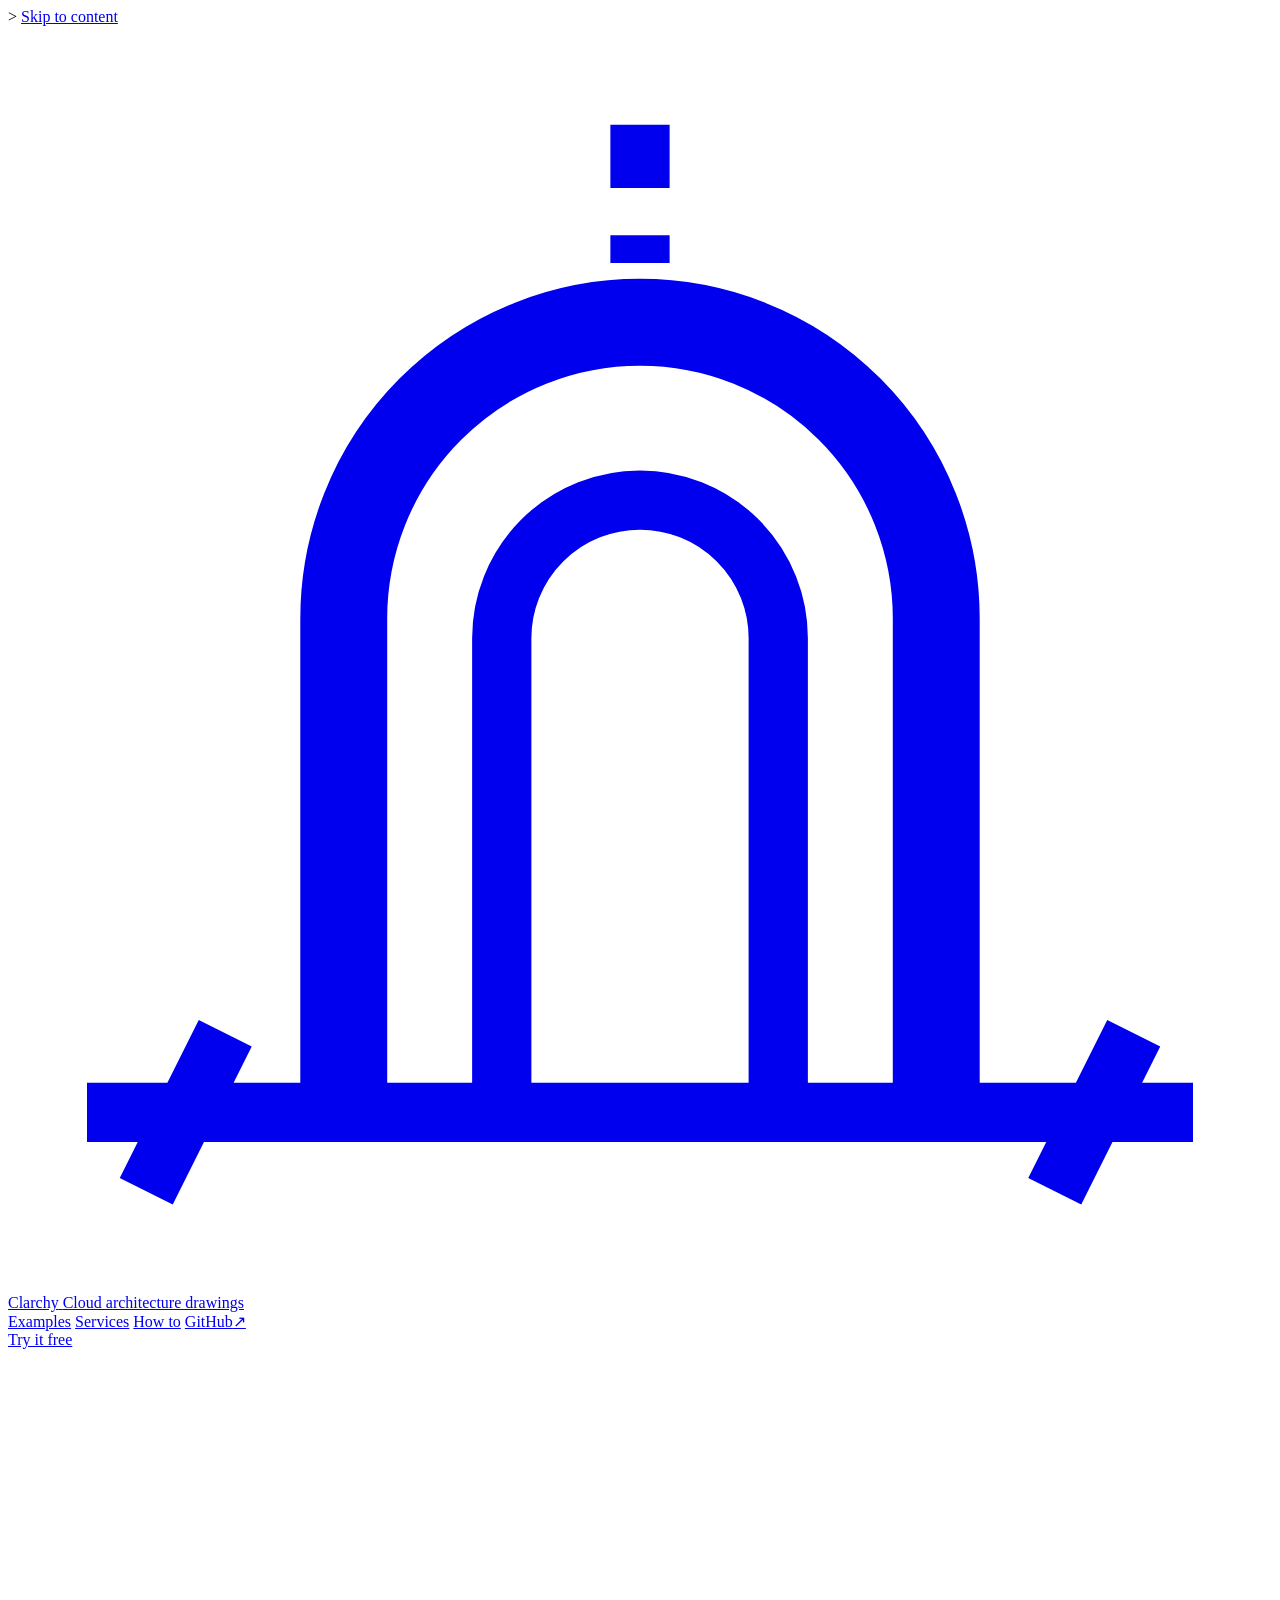
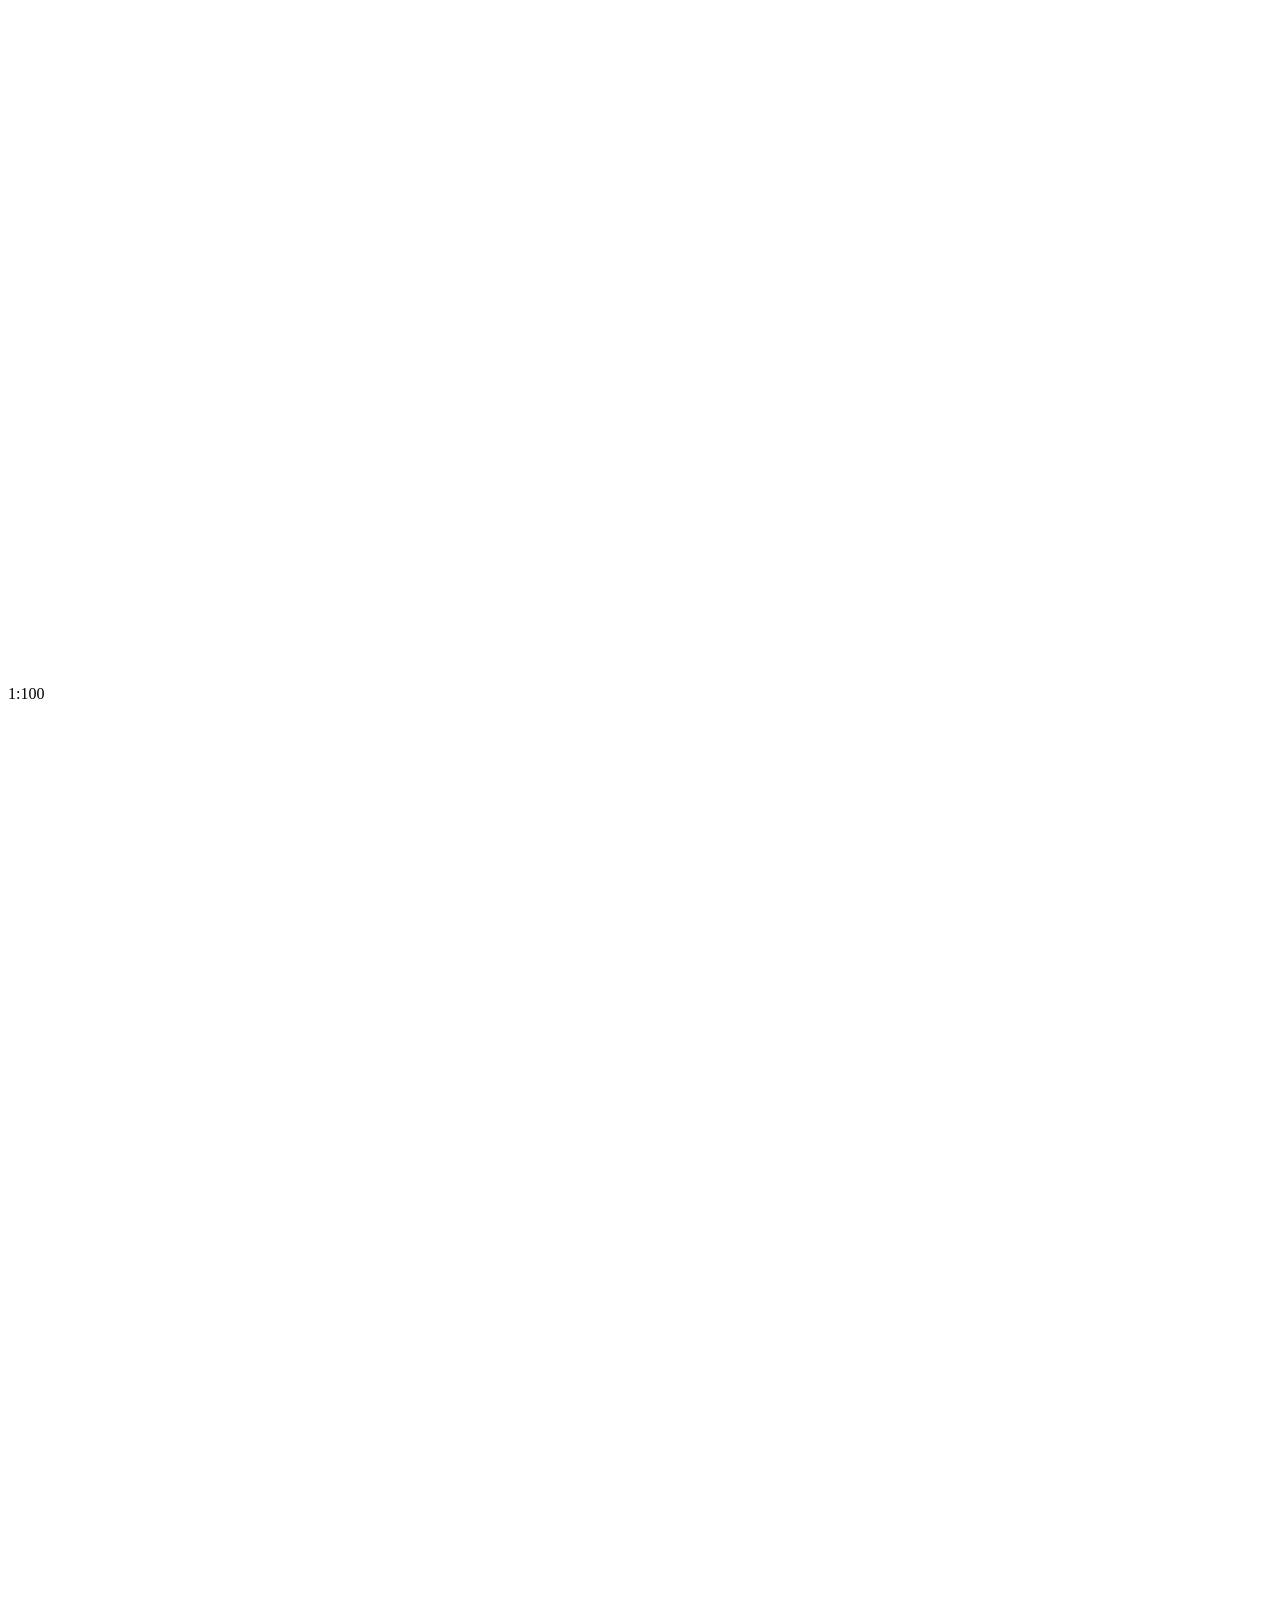
==== commit c9e0f24e: "Merge dc2266a6c87fd1c9982266e7e3f8393e9ea6b0ce into 58729160adcbfcc96de0db8e70a2ecc21a10078a" ====
--- a/src/clarchy/static/index.html
+++ b/src/clarchy/static/index.html
@@ -46,6 +46,7 @@
       <a href="/how-to/" class="main-link" data-page="howto">How to</a>
       <a href="https://github.com/namratabhatia21/Clarchy" class="main-link" target="_blank" rel="noopener noreferrer">GitHub<span class="ext-mark" aria-hidden="true">↗</span></a>
     </nav>
+    <a class="nav-cta" href="/#brief" data-to-brief>Try it free</a>
   </header>
 
   <main id="main">
@@ -65,17 +66,25 @@
           </div>
         </div>
         <section class="poster" id="poster" aria-labelledby="poster-title">
-          <div class="poster-canvas">
-            <h1 class="poster-title lettered" id="poster-title"><span class="pt-in"><span style="--w:0">Brief</span> <span style="--w:1">in</span></span><span class="sr-only">,</span> <span class="pt-out"><span style="--w:2">drawing</span> <span style="--w:3">out</span></span></h1>
-            <div class="poster-dial" aria-hidden="true"><!-- render:poster-dial --></div>
-            <!-- render:poster-art -->
-            <div class="poster-stamp" aria-hidden="true"><div><b>Priced daily</b><small>AWS · Azure · 8 regions</small></div></div>
-            <button type="button" class="poster-tag" data-to-brief aria-label="Drop a PDF in the brief box">Drop a PDF</button>
-            <div class="poster-cta">
-              <button type="button" class="poster-btn" data-to-brief>Design architecture</button>
-              <p>A cloud architecture from your brief, drawn for AWS, Azure, Google Cloud and open source. Free, in your browser.</p>
-            </div>
-          </div>
+          <div class="hero-wrap">
+            <div class="hero-copy">
+              <p class="hero-eyebrow">Cloud architecture · AWS · Azure · Google Cloud · open source</p>
+              <h1 class="poster-title lettered" id="poster-title"><span class="pt-in"><span style="--w:0">Brief</span> <span style="--w:1">in</span></span><span class="sr-only">,</span> <span class="pt-out"><span style="--w:2">drawing</span> <span style="--w:3">out</span></span><span class="sr-only">: cloud architecture drawings from your requirements</span></h1>
+              <p class="hero-lead">Paste your requirements. Get a sized cloud architecture for AWS, Azure, Google Cloud or open source, priced on the three clouds. Free, in your browser.</p>
+              <div class="hero-ctas">
+                <button type="button" class="hero-btn hero-btn-primary" id="hero-cta" data-to-brief>Design my architecture <span aria-hidden="true">→</span></button>
+                <button type="button" class="hero-btn hero-btn-ghost" data-sample-run="clinic-booking">See an example</button>
+              </div>
+              <p class="hero-trust">No sign-up · Runs in your browser · Word, PDF, Excel, Markdown</p>
+            </div>
+            <div class="hero-visual">
+              <div class="poster-dial" aria-hidden="true"><!-- render:poster-dial --></div>
+              <!-- render:poster-art -->
+              <!-- render:hero-card -->
+              <div class="hero-stamp" aria-hidden="true"><div><b>Priced daily</b><small>AWS · Azure · 8 regions</small></div></div>
+            </div>
+          </div>
+          <div class="hero-drop" aria-hidden="true"><span>Drop your document to add it to the brief</span></div>
         </section>
 
         <section class="brief-frame" id="brief" aria-labelledby="brief-title">
@@ -614,10 +623,31 @@
           <p>Namrata Bhatia is an AI/ML engineer who builds production GenAI systems: agentic LLM pipelines and retrieval-augmented generation (RAG) on Azure. Clarchy is a side project, built in the open.</p>
           <p class="author-links"><a href="https://github.com/namratabhatia21" target="_blank" rel="noopener noreferrer">GitHub</a> · <a href="https://www.linkedin.com/in/namratabhatia21/" target="_blank" rel="noopener noreferrer">LinkedIn</a></p>
         </section>
+        <section class="feedback" id="feedback" aria-labelledby="feedback-title">
+          <h2 id="feedback-title">Feedback</h2>
+          <p>Found a bug, a price that looks wrong, or a design you would draw differently? Write it here. The button opens your email app with the message addressed to Namrata, and you send it from your own account; nothing goes through clarchy.com.</p>
+          <form class="feedback-form" id="feedback-form" action="mailto:namratabhatia21@gmail.com" method="get">
+            <label class="field"><span>About</span>
+              <select name="subject">
+                <option value="Clarchy feedback">General feedback</option>
+                <option value="Clarchy: something is broken">Something is broken</option>
+                <option value="Clarchy: a design or price looks wrong">A design or price looks wrong</option>
+                <option value="Clarchy: an idea">An idea</option>
+              </select>
+            </label>
+            <label class="field"><span>Your message</span>
+              <textarea name="body" rows="5" maxlength="1200" required></textarea>
+            </label>
+            <div class="feedback-actions">
+              <button type="submit" class="btn btn-primary">Open in your email app</button>
+              <p class="hint">No email app? Write to <a href="mailto:namratabhatia21@gmail.com">namratabhatia21@gmail.com</a>. Your address and message are used only to reply and to improve Clarchy (<a href="/privacy/">privacy</a>).</p>
+            </div>
+          </form>
+        </section>
         <dl class="about-contact">
           <div><dt>Code</dt><dd><a href="https://github.com/namratabhatia21/Clarchy" target="_blank" rel="noopener noreferrer">github.com/namratabhatia21/Clarchy</a></dd></div>
           <div><dt>Profile</dt><dd><a href="https://www.linkedin.com/in/namratabhatia21/" target="_blank" rel="noopener noreferrer">LinkedIn</a></dd></div>
-          <div><dt>Email</dt><dd><a href="mailto:namrata.bhatia@clarchy.com">namrata.bhatia@clarchy.com</a></dd></div>
+          <div><dt>Email</dt><dd><a href="mailto:namratabhatia21@gmail.com">namratabhatia21@gmail.com</a></dd></div>
           <div><dt>New here</dt><dd><a href="/how-to/">How to use Clarchy</a></dd></div>
         </dl>
       </div>
@@ -636,7 +666,7 @@
         </div>
         <section>
           <h2>Who runs Clarchy</h2>
-          <p>Clarchy is an open-source project run by Namrata Bhatia, who is responsible for how this site handles personal data. For any question about your data, email <a href="mailto:namrata.bhatia@clarchy.com">namrata.bhatia@clarchy.com</a>.</p>
+          <p>Clarchy is an open-source project run by Namrata Bhatia, who is responsible for how this site handles personal data. For any question about your data, email <a href="mailto:namratabhatia21@gmail.com">namratabhatia21@gmail.com</a>.</p>
         </section>
         <section>
           <h2>Your briefs and documents</h2>
@@ -676,11 +706,11 @@
         </section>
         <section>
           <h2>Emails</h2>
-          <p>If you email Clarchy, your address and message are used only to reply to you and to improve Clarchy, on the basis of a legitimate interest in answering you. They are not shared or used for marketing, and they are deleted if you ask.</p>
+          <p>Feedback from the About page goes from your own email app to namratabhatia21@gmail.com; nothing passes through clarchy.com. If you email Clarchy, your address and message are used only to reply to you and to improve Clarchy, on the basis of a legitimate interest in answering you. They are not shared or used for marketing, and they are deleted if you ask.</p>
         </section>
         <section>
           <h2>Your rights</h2>
-          <p>Clarchy keeps no personal data about you other than emails you send. Where data protection law such as the GDPR or the UK GDPR applies, you can ask to see, correct or delete personal data held about you, or object to its use, by emailing <a href="mailto:namrata.bhatia@clarchy.com">namrata.bhatia@clarchy.com</a>. You can also complain to your local data protection authority.</p>
+          <p>Clarchy keeps no personal data about you other than emails you send. Wherever you live, you can ask to see, correct or delete personal data held about you, or object to its use, by emailing <a href="mailto:namratabhatia21@gmail.com">namratabhatia21@gmail.com</a>; laws such as the GDPR and the UK GDPR give many people these rights, and Clarchy gives them to everyone. You can also complain to the data protection authority where you live or work. Clarchy is published from France, whose authority is the <a href="https://www.cnil.fr/" target="_blank" rel="noopener noreferrer">CNIL</a>.</p>
         </section>
         <section>
           <h2>Children</h2>
@@ -745,8 +775,17 @@
           <p>The site is provided as it is, without warranties of any kind. As far as the law allows, Clarchy is not liable for any loss arising from your use of the site or of the designs and estimates it produces. Nothing in these terms limits any liability that the law does not allow to be limited.</p>
         </section>
         <section>
+          <h2>Governing law</h2>
+          <p>Clarchy is offered free to people everywhere. Because its publisher lives in France, these terms are governed by French law. If you use Clarchy as a consumer, you also keep the protection of the mandatory consumer laws of the country where you live.</p>
+        </section>
+        <section id="legal-notice">
+          <h2>Legal notice</h2>
+          <p><b>Publisher, responsible for the content:</b> Namrata Bhatia, a private individual who publishes Clarchy as a free, non-professional project. Contact: <a href="mailto:namratabhatia21@gmail.com">namratabhatia21@gmail.com</a>.</p>
+          <p><b>Host:</b> Cloudflare, Inc., 101 Townsend St, San Francisco, CA 94107, United States (<a href="https://www.cloudflare.com/" target="_blank" rel="noopener noreferrer">cloudflare.com</a>). The copy on Hugging Face Spaces is hosted by Hugging Face (<a href="https://huggingface.co/" target="_blank" rel="noopener noreferrer">huggingface.co</a>).</p>
+        </section>
+        <section>
           <h2>Changes</h2>
-          <p>These terms may change; the date above shows the current version. Questions: <a href="mailto:namrata.bhatia@clarchy.com">namrata.bhatia@clarchy.com</a>.</p>
+          <p>These terms may change; the date above shows the current version. Questions: <a href="mailto:namratabhatia21@gmail.com">namratabhatia21@gmail.com</a>.</p>
         </section>
       </article>
     </section>
@@ -761,7 +800,7 @@
       <div><dt>Prices</dt><dd id="prices-as-of"><!-- render:prices-as-of --></dd></div>
       <div class="notes"><dt>Notes</dt><dd>Estimates use public list prices. Service names and icons belong to their owners; Clarchy is not affiliated with any cloud provider.</dd></div>
     </dl>
-    <p class="footer-links"><span id="copyright"><!-- render:copyright --></span><a href="/about/">About</a><!-- render:blog-link --><a href="/privacy/">Privacy</a><a href="/privacy/#cookies">Cookies</a><a href="/terms/">Terms</a><a href="https://github.com/namratabhatia21/Clarchy" target="_blank" rel="noopener noreferrer">GitHub</a><!-- render:engine-chip --></p>
+    <p class="footer-links"><span id="copyright"><!-- render:copyright --></span><a href="/about/">About</a><a href="/about/#feedback">Feedback</a><!-- render:blog-link --><a href="/privacy/">Privacy</a><a href="/privacy/#cookies">Cookies</a><a href="/terms/">Terms</a><a href="/terms/#legal-notice">Legal notice</a><a href="https://github.com/namratabhatia21/Clarchy" target="_blank" rel="noopener noreferrer">GitHub</a><!-- render:engine-chip --></p>
   </footer>
 
   <template id="workspace-template">
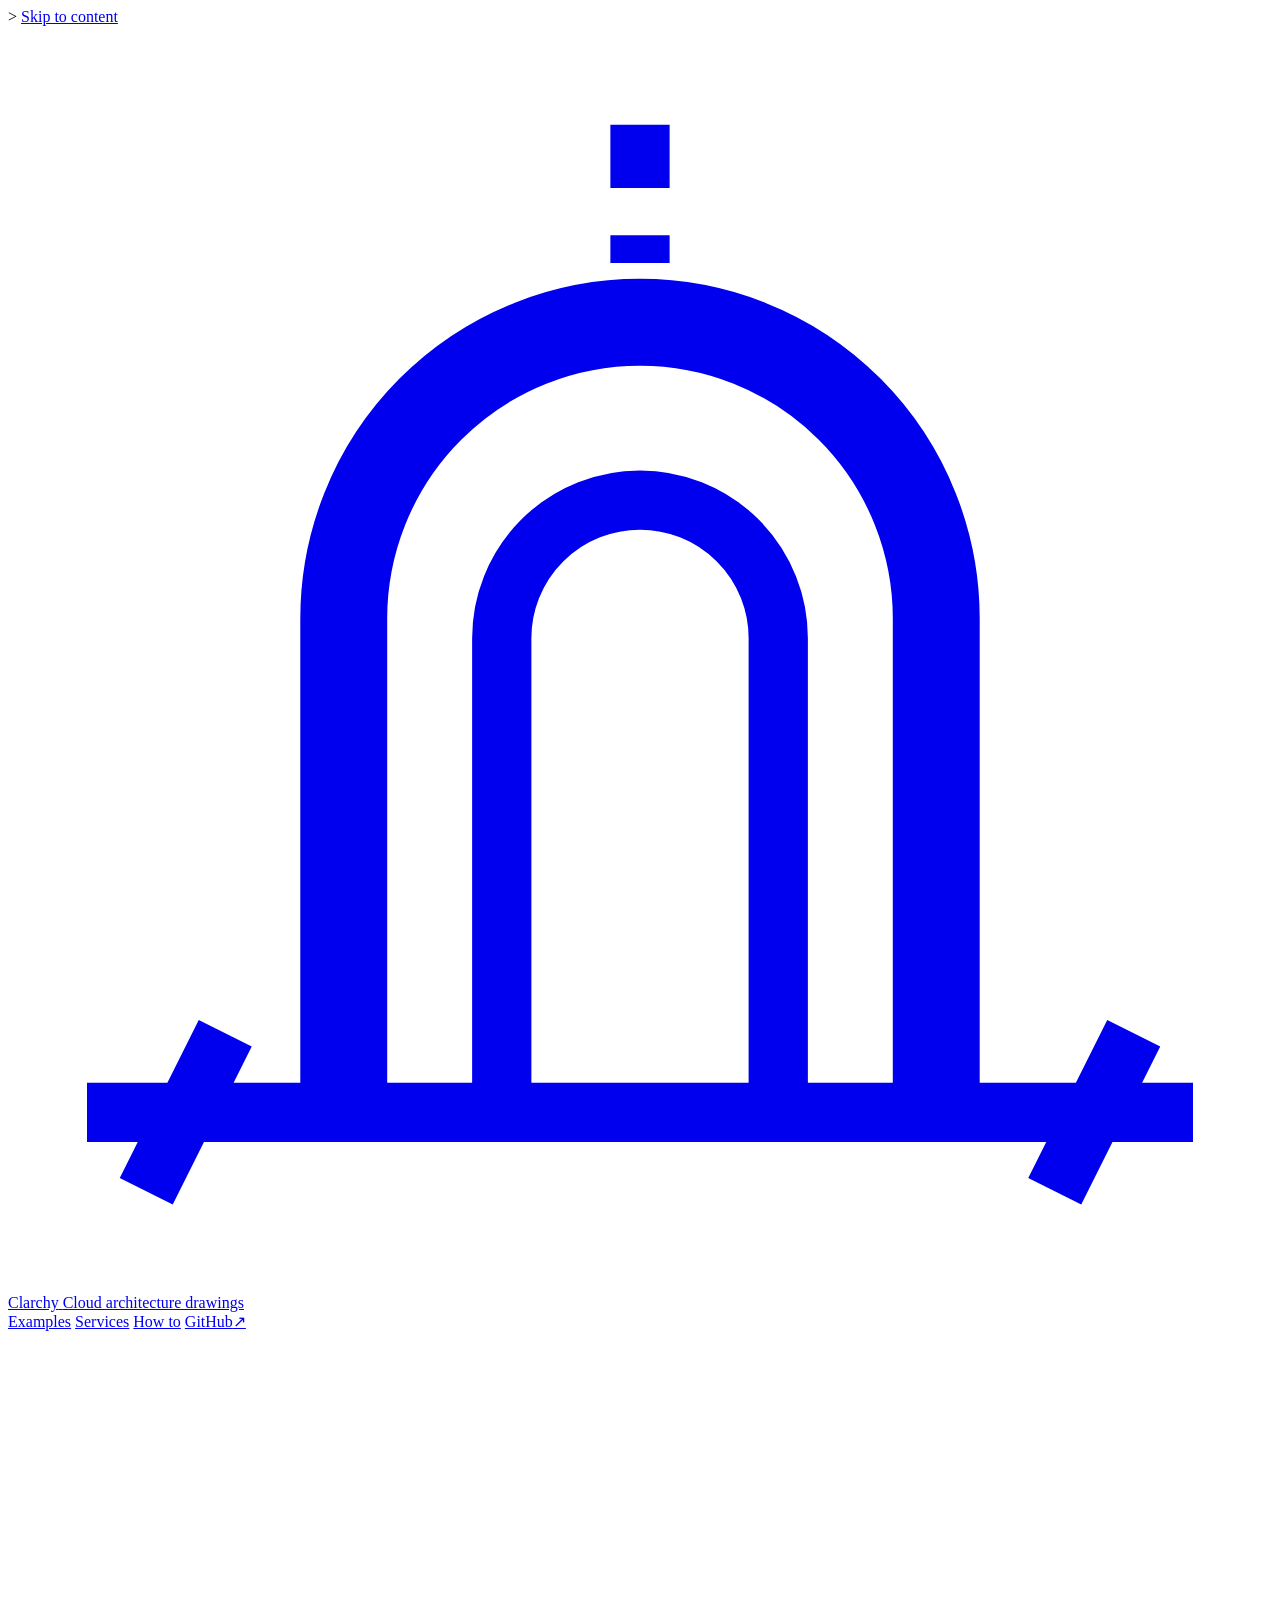
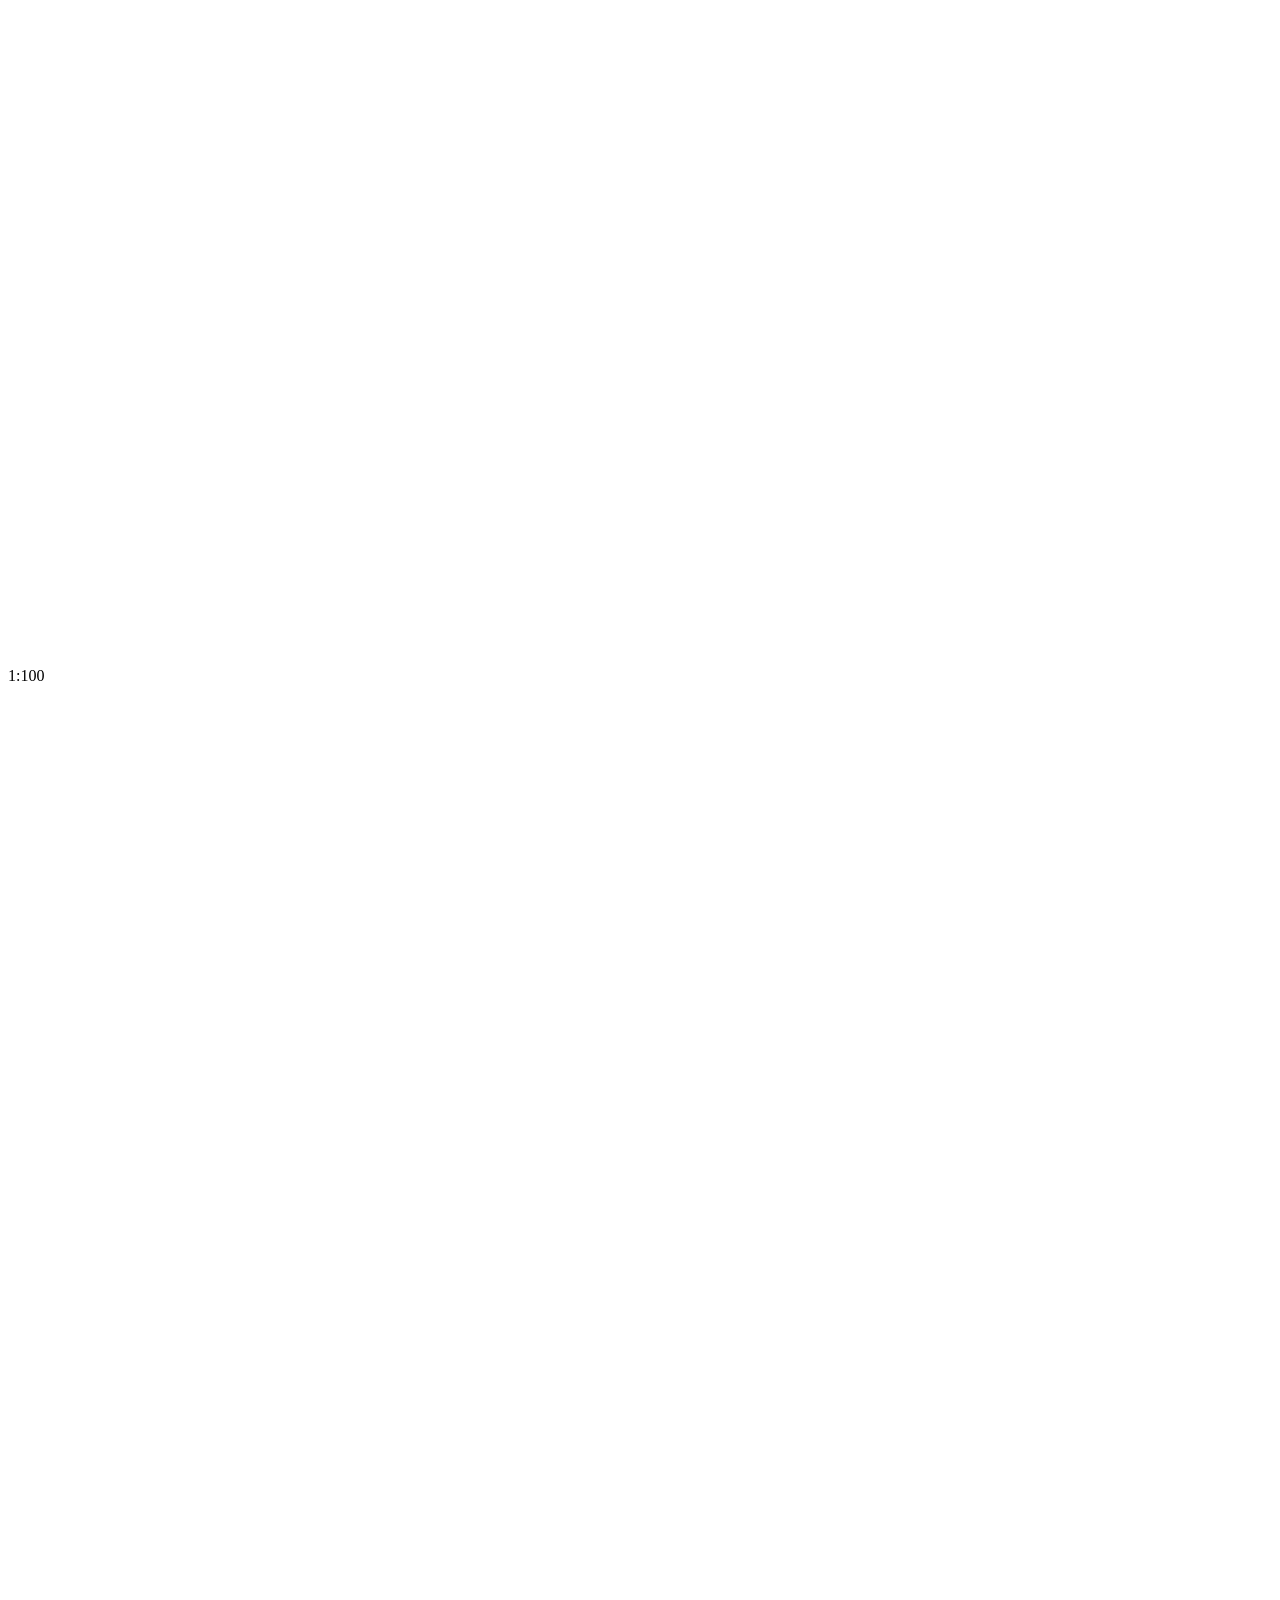
==== commit c6dd2235: "Merge 7c76431e17b95d47f627926fb6d41c550e588d5c into ce601533ae7379d1218ce300ddd44e5c303b2139" ====
--- a/src/clarchy/static/index.html
+++ b/src/clarchy/static/index.html
@@ -46,7 +46,6 @@
       <a href="/how-to/" class="main-link" data-page="howto">How to</a>
       <a href="https://github.com/namratabhatia21/Clarchy" class="main-link" target="_blank" rel="noopener noreferrer">GitHub<span class="ext-mark" aria-hidden="true">↗</span></a>
     </nav>
-    <a class="nav-cta" href="/#brief" data-to-brief>Try it free</a>
   </header>
 
   <main id="main">
@@ -66,25 +65,17 @@
           </div>
         </div>
         <section class="poster" id="poster" aria-labelledby="poster-title">
-          <div class="hero-wrap">
-            <div class="hero-copy">
-              <p class="hero-eyebrow">Cloud architecture · AWS · Azure · Google Cloud · open source</p>
-              <h1 class="poster-title lettered" id="poster-title"><span class="pt-in"><span style="--w:0">Brief</span> <span style="--w:1">in</span></span><span class="sr-only">,</span> <span class="pt-out"><span style="--w:2">drawing</span> <span style="--w:3">out</span></span><span class="sr-only">: cloud architecture drawings from your requirements</span></h1>
-              <p class="hero-lead">Paste your requirements. Get a sized cloud architecture for AWS, Azure, Google Cloud or open source, priced on the three clouds. Free, in your browser.</p>
-              <div class="hero-ctas">
-                <button type="button" class="hero-btn hero-btn-primary" id="hero-cta" data-to-brief>Design my architecture <span aria-hidden="true">→</span></button>
-                <button type="button" class="hero-btn hero-btn-ghost" data-sample-run="clinic-booking">See an example</button>
-              </div>
-              <p class="hero-trust">No sign-up · Runs in your browser · Word, PDF, Excel, Markdown</p>
+          <div class="poster-canvas">
+            <h1 class="poster-title lettered" id="poster-title"><span class="pt-in"><span style="--w:0">Brief</span> <span style="--w:1">in</span></span><span class="sr-only">,</span> <span class="pt-out"><span style="--w:2">drawing</span> <span style="--w:3">out</span></span></h1>
+            <div class="poster-dial" aria-hidden="true"><!-- render:poster-dial --></div>
+            <!-- render:poster-art -->
+            <div class="poster-stamp" aria-hidden="true"><div><b>Priced daily</b><small>8 regions · Rev. C</small></div></div>
+            <button type="button" class="poster-tag" data-to-brief aria-label="Drop a PDF in the brief box">Drop a PDF</button>
+            <div class="poster-cta">
+              <button type="button" class="poster-btn" data-to-brief>Design architecture</button>
+              <p>A cloud architecture from your brief, priced on four clouds. Free, in your browser.</p>
             </div>
-            <div class="hero-visual">
-              <div class="poster-dial" aria-hidden="true"><!-- render:poster-dial --></div>
-              <!-- render:poster-art -->
-              <!-- render:hero-card -->
-              <div class="hero-stamp" aria-hidden="true"><div><b>Priced daily</b><small>AWS · Azure · 8 regions</small></div></div>
-            </div>
-          </div>
-          <div class="hero-drop" aria-hidden="true"><span>Drop your document to add it to the brief</span></div>
+          </div>
         </section>
 
         <section class="brief-frame" id="brief" aria-labelledby="brief-title">
@@ -140,7 +131,7 @@
               <label class="field"><span>OpenAI-compatible endpoint</span><input type="url" id="hf-endpoint" autocomplete="off" spellcheck="false" placeholder="https://router.huggingface.co/v1"></label>
               <p class="hint">For a model on your own machine, run Ollama with <code>OLLAMA_ORIGINS=*</code> and use <code>http://localhost:11434/v1</code> with a model such as <code>qwen2.5:7b</code>; leave the token empty.</p>
             </details>
-            <p class="hint">Your brief and this token go straight from this browser to the model provider, whose terms apply; Clarchy receives neither. The token is forgotten when you close the tab. <a href="https://huggingface.co/settings/tokens" target="_blank" rel="noopener noreferrer">Create a free Hugging Face token ↗</a> with permission to make calls to Inference Providers.</p>
+            <p class="hint">The token goes only to the model provider, straight from this browser, and is forgotten when you close the tab. <a href="https://huggingface.co/settings/tokens" target="_blank" rel="noopener noreferrer">Create a free Hugging Face token ↗</a> with permission to make calls to Inference Providers.</p>
           </div>
           <p class="composer-error" id="composer-error" role="alert" hidden></p>
           <div class="drop-hint" aria-hidden="true">Drop your document here</div>
@@ -165,7 +156,7 @@
           </div>
           <div class="story-grid">
             <div class="story-steps">
-              <article class="story-step"><span class="step-no">1</span><div><h3>Read the brief</h3><p>Type it, or drop in a Word, PDF or Excel file. Paragraphs and tables are read alike, and with the rule-based planner nothing leaves your browser.</p></div></article>
+              <article class="story-step"><span class="step-no">1</span><div><h3>Read the brief</h3><p>Type it, or drop in a Word, PDF or Excel file. Paragraphs and tables are read alike, and nothing leaves your browser.</p></div></article>
               <article class="story-step"><span class="step-no">2</span><div><h3>Mark up what matters</h3><p>The numbers that size a design are picked out: users, traffic, data, uptime, region, compliance and budget. Anything missing becomes a question for you.</p></div></article>
               <article class="story-step"><span class="step-no">3</span><div><h3>Draw the architecture</h3><p>Each service is chosen, from the edge to the data, with the reason for it in your own words.</p></div></article>
               <article class="story-step"><span class="step-no">4</span><div><h3>Add build and deploy</h3><p>Source control, CI, a registry, a release pipeline and infrastructure as code come with every design.</p></div></article>
@@ -301,7 +292,7 @@
               <div class="coda-sheet">
                 <p class="coda-head"><span>Drawing register</span><span><!-- render:example-count --> designs</span></p>
                 <!-- render:coda-register -->
-                <p class="coda-note">Each one drawn for AWS, Azure, Google Cloud and open source, and priced on the three clouds.</p>
+                <p class="coda-note">Each one drawn and priced on AWS, Azure, Google Cloud and open source.</p>
               </div>
               <a class="poster-btn coda-btn" href="/examples/">See examples</a>
             </div>
@@ -616,38 +607,17 @@
         </section>
         <section>
           <h2>What happens to your brief</h2>
-          <p>On clarchy.com the rule-based planner runs in your browser, so your brief and documents are not uploaded anywhere. If you choose an AI model, your brief goes from your browser straight to that model's provider, with your own access token. The <a href="/privacy/">privacy page</a> has the details.</p>
+          <p>On clarchy.com the planner runs in your browser, so your brief and documents are not uploaded anywhere. If you choose an AI model, your brief goes from your browser straight to that model's provider, with your own access token. The <a href="/privacy/">privacy page</a> has the details.</p>
         </section>
         <section class="author-bio" id="author">
           <h2>Built by Namrata Bhatia</h2>
           <p>Namrata Bhatia is an AI/ML engineer who builds production GenAI systems: agentic LLM pipelines and retrieval-augmented generation (RAG) on Azure. Clarchy is a side project, built in the open.</p>
           <p class="author-links"><a href="https://github.com/namratabhatia21" target="_blank" rel="noopener noreferrer">GitHub</a> · <a href="https://www.linkedin.com/in/namratabhatia21/" target="_blank" rel="noopener noreferrer">LinkedIn</a></p>
         </section>
-        <section class="feedback" id="feedback" aria-labelledby="feedback-title">
-          <h2 id="feedback-title">Feedback</h2>
-          <p>Found a bug, a price that looks wrong, or a design you would draw differently? Write it here. The button opens your email app with the message addressed to Namrata, and you send it from your own account; nothing goes through clarchy.com.</p>
-          <form class="feedback-form" id="feedback-form" action="mailto:namratabhatia21@gmail.com" method="get">
-            <label class="field"><span>About</span>
-              <select name="subject">
-                <option value="Clarchy feedback">General feedback</option>
-                <option value="Clarchy: something is broken">Something is broken</option>
-                <option value="Clarchy: a design or price looks wrong">A design or price looks wrong</option>
-                <option value="Clarchy: an idea">An idea</option>
-              </select>
-            </label>
-            <label class="field"><span>Your message</span>
-              <textarea name="body" rows="5" maxlength="1200" required></textarea>
-            </label>
-            <div class="feedback-actions">
-              <button type="submit" class="btn btn-primary">Open in your email app</button>
-              <p class="hint">No email app? Write to <a href="mailto:namratabhatia21@gmail.com">namratabhatia21@gmail.com</a>. Your address and message are used only to reply and to improve Clarchy (<a href="/privacy/">privacy</a>).</p>
-            </div>
-          </form>
-        </section>
         <dl class="about-contact">
           <div><dt>Code</dt><dd><a href="https://github.com/namratabhatia21/Clarchy" target="_blank" rel="noopener noreferrer">github.com/namratabhatia21/Clarchy</a></dd></div>
           <div><dt>Profile</dt><dd><a href="https://www.linkedin.com/in/namratabhatia21/" target="_blank" rel="noopener noreferrer">LinkedIn</a></dd></div>
-          <div><dt>Email</dt><dd><a href="mailto:namratabhatia21@gmail.com">namratabhatia21@gmail.com</a></dd></div>
+          <div><dt>Email</dt><dd><a href="mailto:namrata.bhatia@clarchy.com">namrata.bhatia@clarchy.com</a></dd></div>
           <div><dt>New here</dt><dd><a href="/how-to/">How to use Clarchy</a></dd></div>
         </dl>
       </div>
@@ -661,12 +631,12 @@
         <!-- crumbs -->
         <div class="page-head">
           <h1>Privacy</h1>
-          <p>Clarchy has no accounts, sets no cookies of its own and uses no analytics or advertising trackers. This page explains what happens to your data when you use clarchy.com, and what your browser stores.</p>
+          <p>Clarchy has no accounts and keeps no data about you. This page explains what happens to your data when you use clarchy.com.</p>
           <p class="updated">Updated 2 October 2026</p>
         </div>
         <section>
           <h2>Who runs Clarchy</h2>
-          <p>Clarchy is an open-source project run by Namrata Bhatia, who is responsible for how this site handles personal data. For any question about your data, email <a href="mailto:namratabhatia21@gmail.com">namratabhatia21@gmail.com</a>.</p>
+          <p>Clarchy is an open-source project run by Namrata Bhatia. For any question about your data, email <a href="mailto:namrata.bhatia@clarchy.com">namrata.bhatia@clarchy.com</a>.</p>
         </section>
         <section>
           <h2>Your briefs and documents</h2>
@@ -674,23 +644,11 @@
         </section>
         <section>
           <h2>If you use an AI model</h2>
-          <p>If you choose an open-source model through Hugging Face, or another endpoint you enter, your browser sends your brief to that provider together with the access token you paste. Clarchy receives neither. The provider's terms and privacy policy apply to the request, and it may process it outside your country. Only send a model a brief you are allowed to share with that provider, and leave out personal or confidential details it doesn't need.</p>
-        </section>
-        <section id="cookies">
-          <h2>Cookies and browser storage</h2>
-          <p>Clarchy sets no cookies. To work, the planner keeps a few things in your browser's storage, on your device only:</p>
-          <div class="table-wrap">
-            <table class="howto-table">
-              <thead><tr><th scope="col">What</th><th scope="col">Stored in</th><th scope="col">Why</th><th scope="col">Kept until</th></tr></thead>
-              <tbody>
-                <tr><th scope="row">The brief you are writing</th><td>Session storage (<code>clarchy.plan-draft</code>)</td><td>So a reload or a visit to another page doesn't lose it</td><td>You close the tab</td></tr>
-                <tr><th scope="row">The access token you paste</th><td>Session storage (<code>clarchy.hf</code>)</td><td>To send it to the model provider you chose</td><td>You close the tab</td></tr>
-                <tr><th scope="row">Your planner, model and endpoint choices</th><td>Local storage (<code>clarchy.hf</code>)</td><td>So the planner you picked stays picked</td><td>You clear the site's data</td></tr>
-              </tbody>
-            </table>
-          </div>
-          <p>Your browser also caches the planning engine it downloads, as it does any site's files, so the next plan starts faster. Cloudflare, which hosts the site, may set a strictly necessary security cookie (<code>__cf_bm</code>) when it checks for automated traffic.</p>
-          <p>Nothing is stored for analytics, advertising or tracking, and everything above only serves what you asked the site to do, so the site shows no cookie banner. You can delete all of it at any time in your browser's settings for clarchy.com.</p>
+          <p>If you choose an open-source model through Hugging Face, or another endpoint you enter, your browser sends your brief to that provider together with the access token you paste. That provider's terms and privacy policy apply to the request. The token is kept only for the current browser tab and is never sent to Clarchy.</p>
+        </section>
+        <section>
+          <h2>What your browser keeps</h2>
+          <p>Your browser keeps your current draft and your model and endpoint choices in its local storage, so you don't have to retype them. The access token you paste is kept only for the current tab. Everything stays on your device, and you can clear it at any time in your browser's settings. Clarchy sets no cookies and uses no analytics or advertising trackers.</p>
         </section>
         <section>
           <h2>Downloads from other services</h2>
@@ -698,23 +656,11 @@
         </section>
         <section>
           <h2>Hosting</h2>
-          <p>clarchy.com is hosted by Cloudflare. Like any web host, Cloudflare processes technical data such as your IP address and browser type to deliver the site and protect it from abuse. See <a href="https://www.cloudflare.com/privacypolicy/" target="_blank" rel="noopener noreferrer">Cloudflare's privacy policy</a>. If you use the copy of Clarchy on Hugging Face Spaces, Hugging Face hosts that page and its privacy policy applies there.</p>
-        </section>
-        <section>
-          <h2>Links to other sites</h2>
-          <p>Links to GitHub, LinkedIn, the cloud providers' pricing pages and other sites take you to those sites, whose own privacy policies apply. Clarchy embeds no content from them.</p>
-        </section>
-        <section>
-          <h2>Emails</h2>
-          <p>Feedback from the About page goes from your own email app to namratabhatia21@gmail.com; nothing passes through clarchy.com. If you email Clarchy, your address and message are used only to reply to you and to improve Clarchy, on the basis of a legitimate interest in answering you. They are not shared or used for marketing, and they are deleted if you ask.</p>
-        </section>
-        <section>
-          <h2>Your rights</h2>
-          <p>Clarchy keeps no personal data about you other than emails you send. Wherever you live, you can ask to see, correct or delete personal data held about you, or object to its use, by emailing <a href="mailto:namratabhatia21@gmail.com">namratabhatia21@gmail.com</a>; laws such as the GDPR and the UK GDPR give many people these rights, and Clarchy gives them to everyone. You can also complain to the data protection authority where you live or work. Clarchy is published from France, whose authority is the <a href="https://www.cnil.fr/" target="_blank" rel="noopener noreferrer">CNIL</a>.</p>
-        </section>
-        <section>
-          <h2>Children</h2>
-          <p>Clarchy is a tool for people who design software systems and is not directed at children.</p>
+          <p>clarchy.com is hosted by Cloudflare. Like any web host, Cloudflare processes technical data such as your IP address and browser type to deliver the site and protect it from abuse, and it may set a strictly necessary security cookie when it checks for automated traffic. See <a href="https://www.cloudflare.com/privacypolicy/" target="_blank" rel="noopener noreferrer">Cloudflare's privacy policy</a>.</p>
+        </section>
+        <section>
+          <h2>Your choices</h2>
+          <p>Clarchy keeps no data about you to see or delete. If you email <a href="mailto:namrata.bhatia@clarchy.com">namrata.bhatia@clarchy.com</a>, your address and message are used only to reply to you.</p>
         </section>
         <section>
           <h2>Changes</h2>
@@ -731,16 +677,12 @@
         <!-- crumbs -->
         <div class="page-head">
           <h1>Terms of use</h1>
-          <p>By using clarchy.com you agree to these terms. They are short because the site is free, needs no account and has nothing to install.</p>
+          <p>By using clarchy.com you agree to these terms. They are short because the site is free and there is nothing to install.</p>
           <p class="updated">Updated 2 October 2026</p>
         </div>
         <section>
           <h2>What Clarchy gives you</h2>
-          <p>Clarchy produces suggested architectures, diagrams, cost estimates and policy checklists from the information you give it. They are a starting point for design work and review, not a finished design. Designs made with an AI model can be wrong or incomplete, like any AI output; check them as you would a colleague's draft.</p>
-        </section>
-        <section>
-          <h2>Free of charge</h2>
-          <p>Clarchy is free to use. There is nothing to buy, so there are no payments, subscriptions or refunds.</p>
+          <p>Clarchy produces suggested architectures, diagrams, cost estimates and policy checklists from the information you give it. They are a starting point for design work and review, not a finished design.</p>
         </section>
         <section>
           <h2>Estimates are not quotes</h2>
@@ -756,36 +698,23 @@
         </section>
         <section>
           <h2>Your content</h2>
-          <p>You keep all rights to the briefs and documents you use with Clarchy. Briefs planned in your browser are not sent to Clarchy. If you send a brief to an AI model, you are responsible for being allowed to share it with that provider, whose terms apply to it.</p>
+          <p>You keep all rights to the briefs and documents you use with Clarchy. Briefs planned in your browser are not sent to Clarchy.</p>
         </section>
         <section>
           <h2>Acceptable use</h2>
           <p>Don't try to disrupt or overload the site, or use it to break the law.</p>
         </section>
         <section>
-          <h2>The code</h2>
-          <p>Clarchy's source code is open source under the <a href="https://github.com/namratabhatia21/Clarchy/blob/main/LICENSE" target="_blank" rel="noopener noreferrer">Apache License 2.0</a>; that licence, not these terms, governs your use of the code. The icons, logos and fonts it ships stay under their owners' terms, listed in its <a href="https://github.com/namratabhatia21/Clarchy/blob/main/NOTICE" target="_blank" rel="noopener noreferrer">NOTICE</a> file.</p>
-        </section>
-        <section>
           <h2>Names and trademarks</h2>
           <p>AWS, Azure, Google Cloud and other product names belong to their owners. Diagrams use AWS's, Microsoft's and Google's architecture icons and open-source projects' own logos, under each owner's terms for them. Clarchy is independent and not affiliated with or endorsed by any cloud provider.</p>
         </section>
         <section>
           <h2>No warranty</h2>
-          <p>The site is provided as it is, without warranties of any kind. As far as the law allows, Clarchy is not liable for any loss arising from your use of the site or of the designs and estimates it produces. Nothing in these terms limits any liability that the law does not allow to be limited.</p>
-        </section>
-        <section>
-          <h2>Governing law</h2>
-          <p>Clarchy is offered free to people everywhere. Because its publisher lives in France, these terms are governed by French law. If you use Clarchy as a consumer, you also keep the protection of the mandatory consumer laws of the country where you live.</p>
-        </section>
-        <section id="legal-notice">
-          <h2>Legal notice</h2>
-          <p><b>Publisher, responsible for the content:</b> Namrata Bhatia, a private individual who publishes Clarchy as a free, non-professional project. Contact: <a href="mailto:namratabhatia21@gmail.com">namratabhatia21@gmail.com</a>.</p>
-          <p><b>Host:</b> Cloudflare, Inc., 101 Townsend St, San Francisco, CA 94107, United States (<a href="https://www.cloudflare.com/" target="_blank" rel="noopener noreferrer">cloudflare.com</a>). The copy on Hugging Face Spaces is hosted by Hugging Face (<a href="https://huggingface.co/" target="_blank" rel="noopener noreferrer">huggingface.co</a>).</p>
+          <p>The site is provided as it is, without warranties of any kind. As far as the law allows, Clarchy is not liable for any loss arising from your use of the site or of the designs and estimates it produces.</p>
         </section>
         <section>
           <h2>Changes</h2>
-          <p>These terms may change; the date above shows the current version. Questions: <a href="mailto:namratabhatia21@gmail.com">namratabhatia21@gmail.com</a>.</p>
+          <p>These terms may change; the date above shows the current version. Questions: <a href="mailto:namrata.bhatia@clarchy.com">namrata.bhatia@clarchy.com</a>.</p>
         </section>
       </article>
     </section>
@@ -800,7 +729,7 @@
       <div><dt>Prices</dt><dd id="prices-as-of"><!-- render:prices-as-of --></dd></div>
       <div class="notes"><dt>Notes</dt><dd>Estimates use public list prices. Service names and icons belong to their owners; Clarchy is not affiliated with any cloud provider.</dd></div>
     </dl>
-    <p class="footer-links"><span id="copyright"><!-- render:copyright --></span><a href="/about/">About</a><a href="/about/#feedback">Feedback</a><!-- render:blog-link --><a href="/privacy/">Privacy</a><a href="/privacy/#cookies">Cookies</a><a href="/terms/">Terms</a><a href="/terms/#legal-notice">Legal notice</a><a href="https://github.com/namratabhatia21/Clarchy" target="_blank" rel="noopener noreferrer">GitHub</a><!-- render:engine-chip --></p>
+    <p class="footer-links"><span id="copyright"><!-- render:copyright --></span><a href="/about/">About</a><!-- render:blog-link --><a href="/privacy/">Privacy</a><a href="/terms/">Terms</a><a href="https://github.com/namratabhatia21/Clarchy" target="_blank" rel="noopener noreferrer">GitHub</a><!-- render:engine-chip --></p>
   </footer>
 
   <template id="workspace-template">
